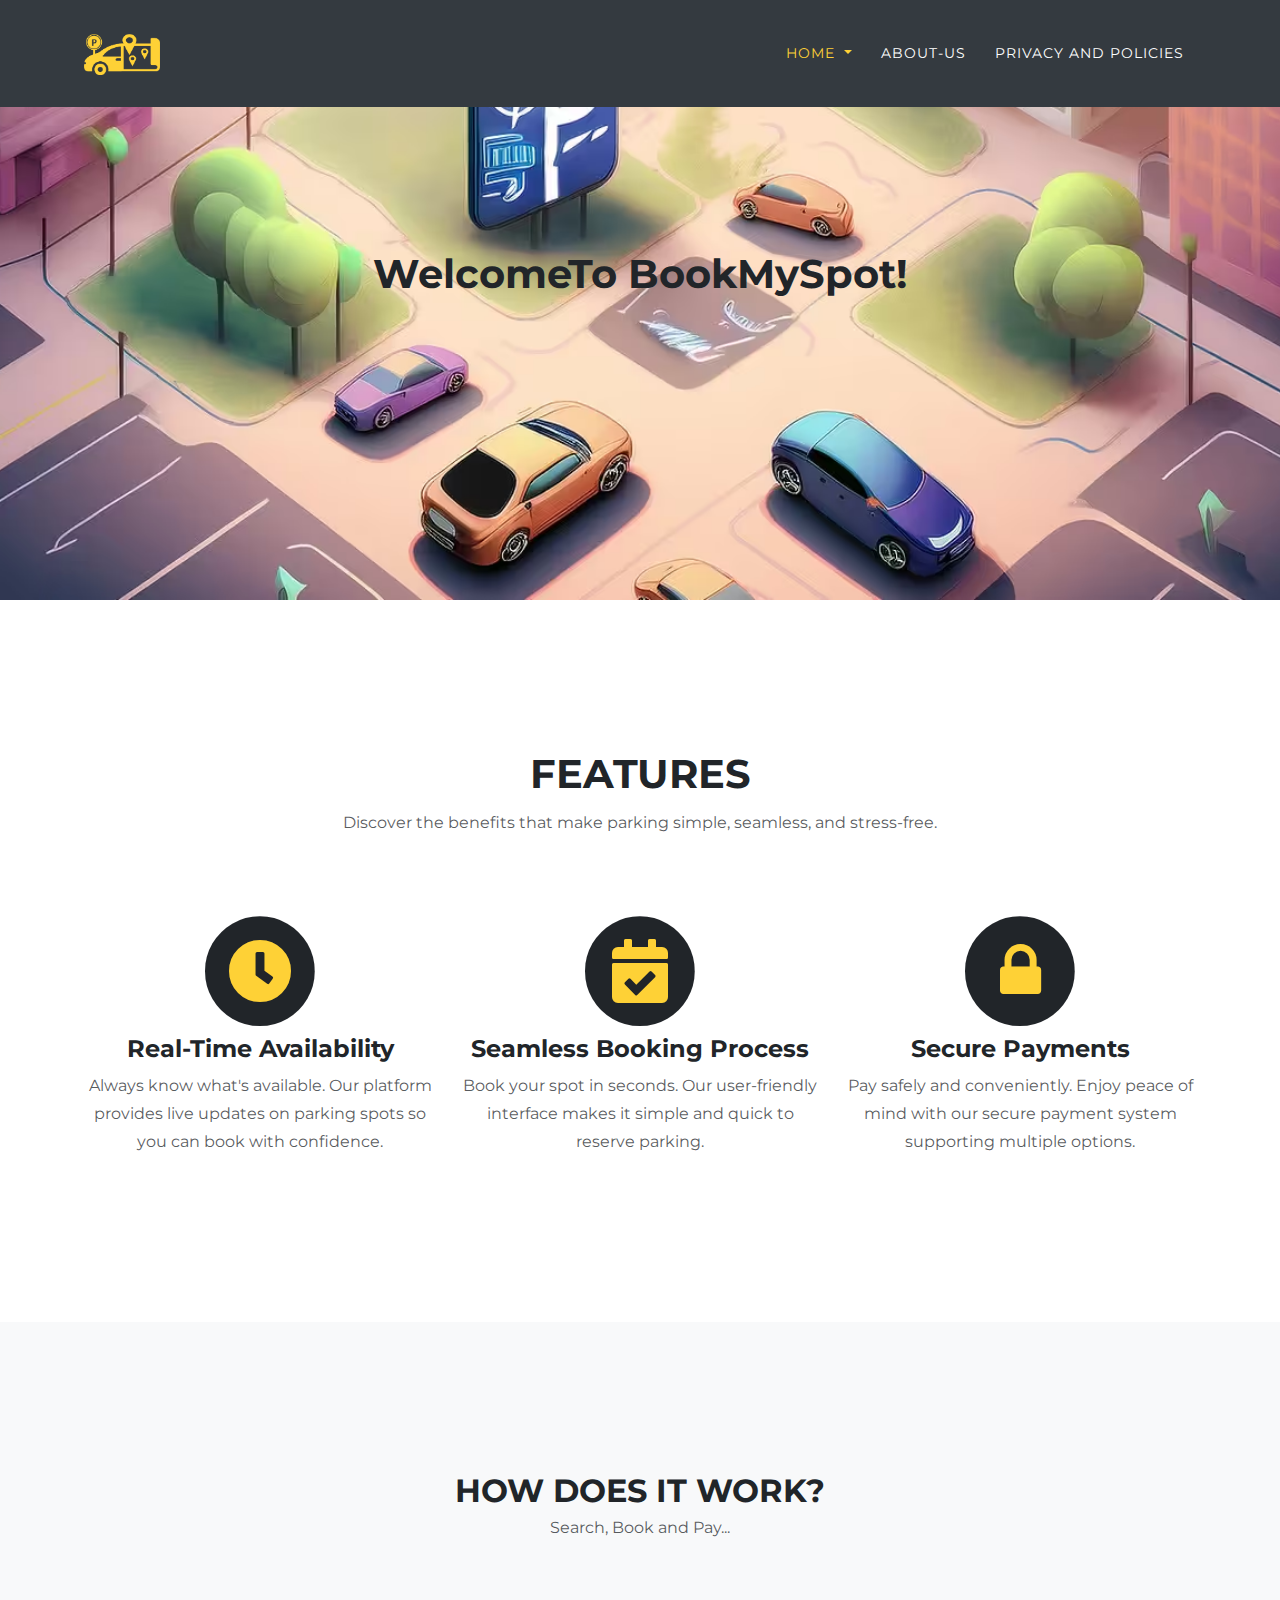
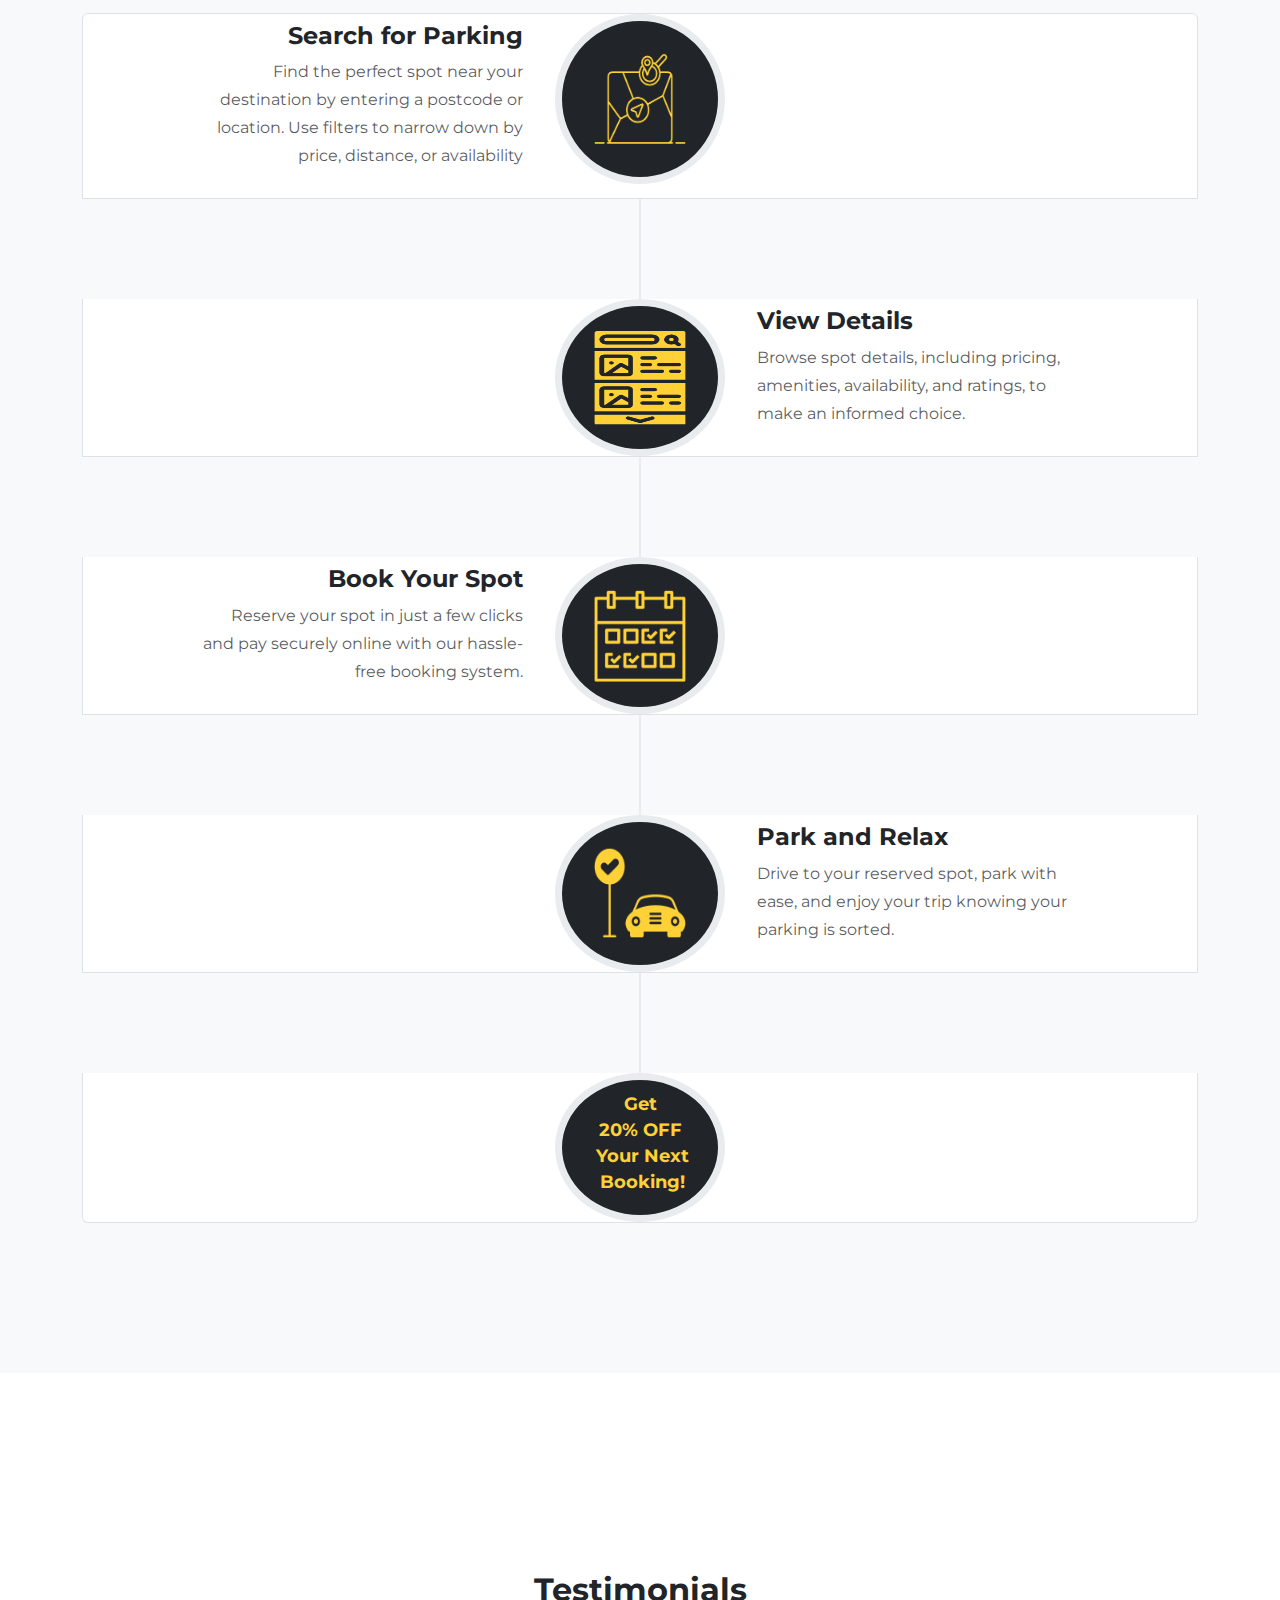
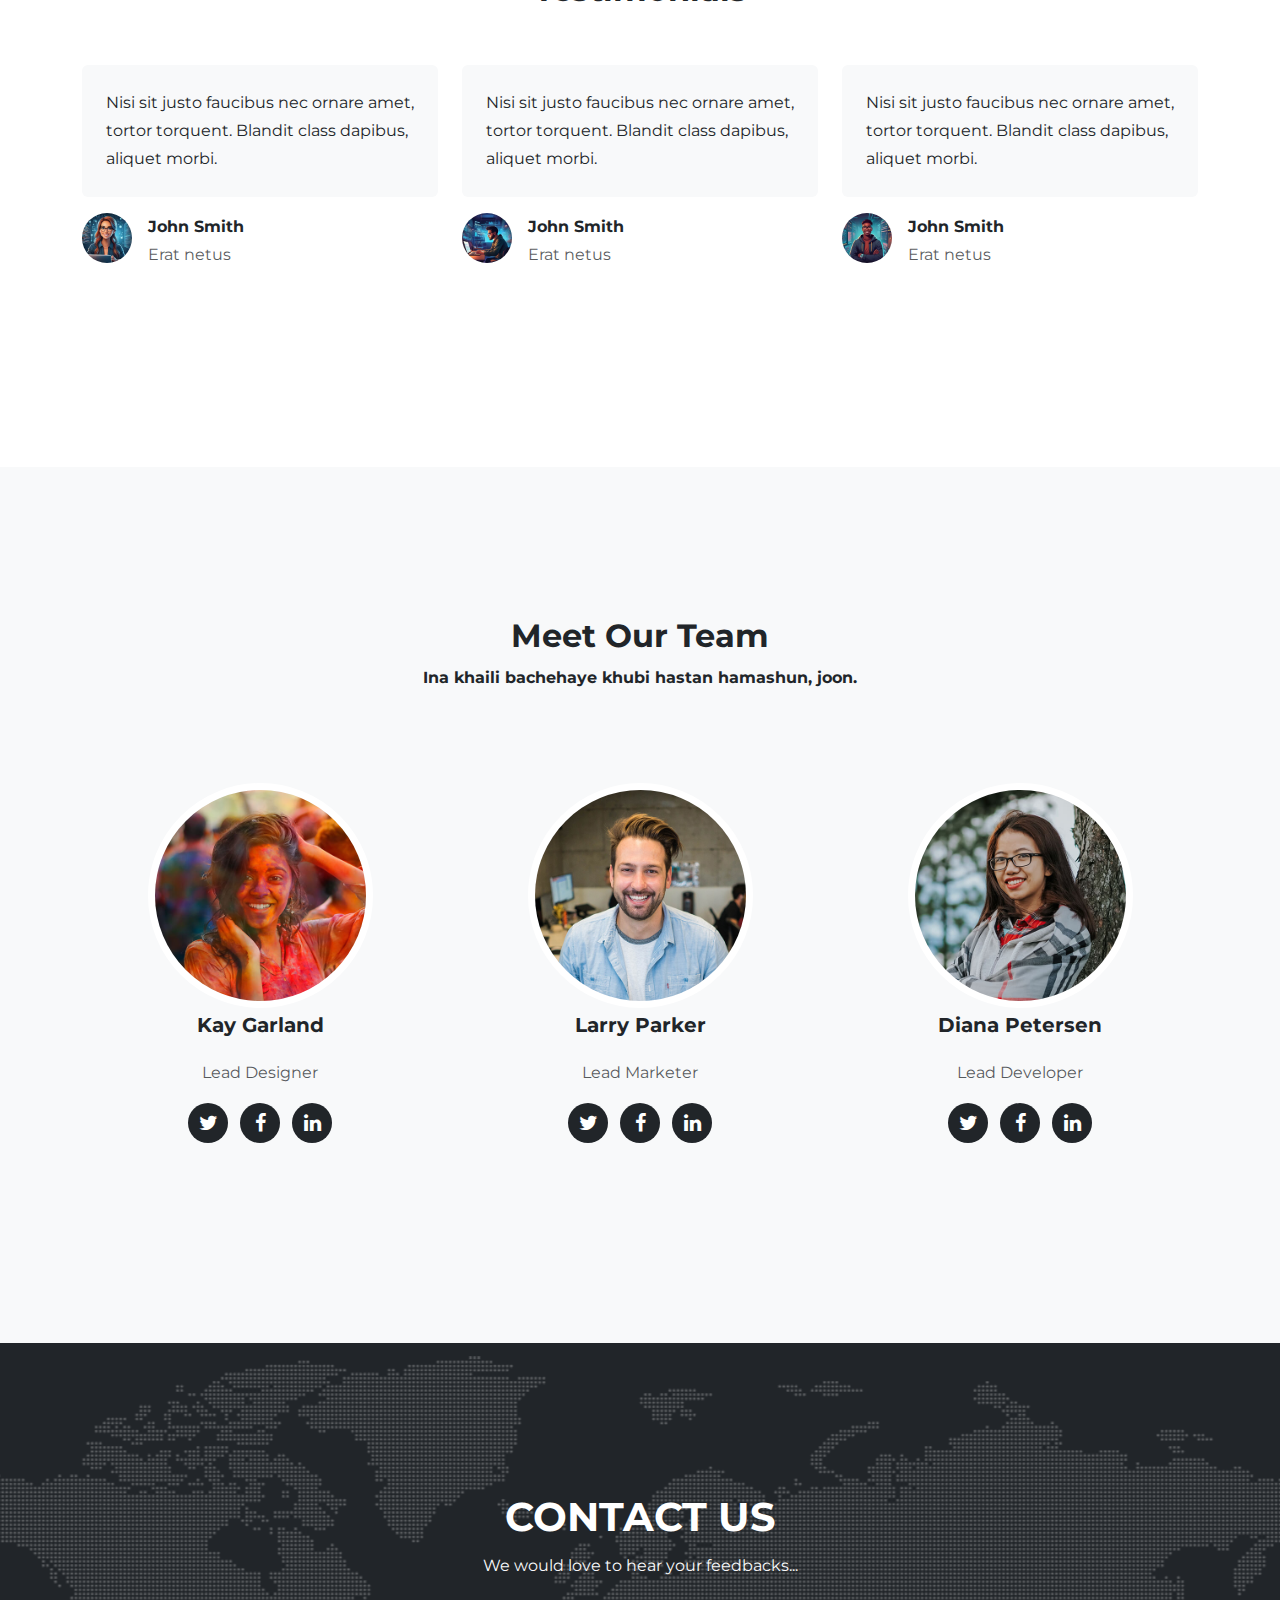
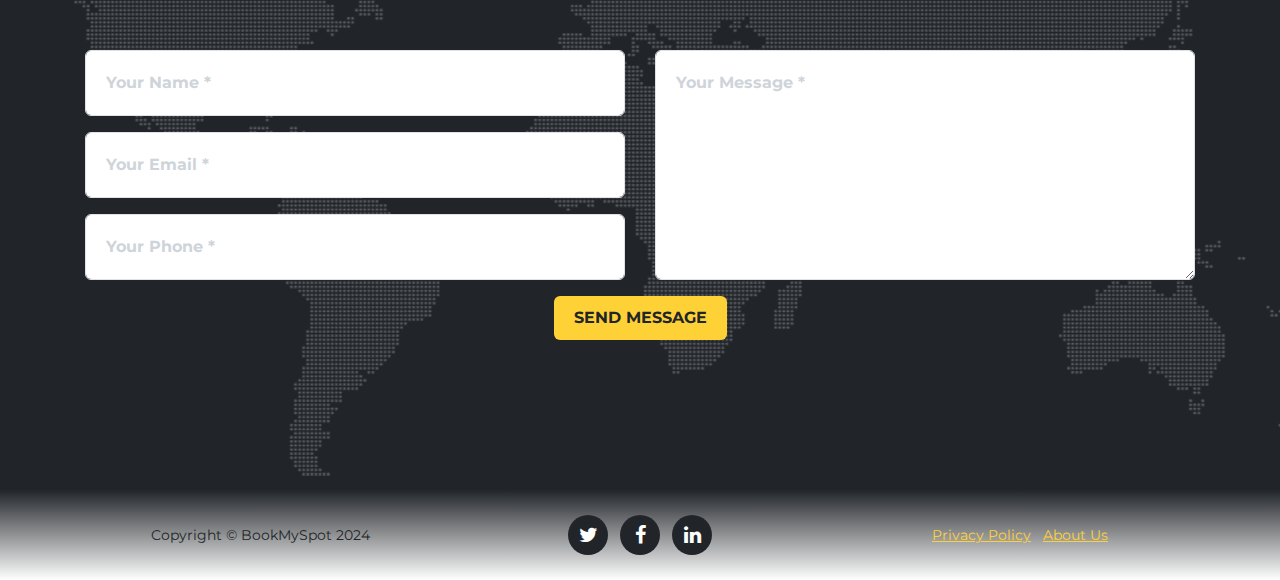
==== index.html @ a97275dd "HTML element heritage correction" ====
<!DOCTYPE html>
<html data-bs-theme="light" lang="en">

<!-- //_____________________________________ Site Head _____________________________________// -->

<head>
    <meta charset="utf-8">
    <meta name="viewport" content="width=device-width, initial-scale=1.0, shrink-to-fit=no">
    <meta name="author" content="BookMySpot Team">
    <meta name="keywords"
        content="BookMySpot, parking spots, rent parking, drivers, parking management, parking availability, parking map">
    <meta name="description"
        content="BookMySpot helps drivers find and book available parking spaces while allowing parking spot owners to rent out their spots. Easy booking, flexible management, and a seamless experience for drivers and owners alike.">

    <title>BookMySpot | Home</title>
    <link rel="stylesheet" href="assets/bootstrap/css/bootstrap.min.css">
    <link rel="stylesheet" href="https://fonts.googleapis.com/css?family=Montserrat:400,700&amp;display=swap">
    <link rel="stylesheet" href="https://fonts.googleapis.com/css?family=Kaushan+Script&amp;display=swap">
    <link rel="stylesheet" href="assets/fonts/fontawesome-all.min.css">
    <link rel="stylesheet" href="assets/fonts/font-awesome.min.css">
    <link rel="stylesheet" href="assets/fonts/fontawesome5-overrides.min.css">
    <link rel="stylesheet" href="assets/css/bs-theme-overrides.css">
    <link rel="stylesheet" href="assets/css/style.css">
</head>
<!-- //_____________________________________ Body _____________________________________// -->

<body id="page-top" data-bs-spy="scroll" data-bs-target="#mainNav" data-bs-offset="54">

    <header>
        <!-- //_____________________________________ Navbar _____________________________________// -->
        <nav class="navbar navbar-expand-lg fixed-top bg-dark navbar-dark" id="mainNav" aria-label="Main Navigation">
            <div class="container">
                <a class="navbar-brand" href="index.html" aria-label="Go to Home Page">
                    <img src="assets/img/logo2.png" alt="BookMySpot site logo" class="site-logo-style">
                </a>
                <button data-bs-toggle="collapse" data-bs-target="#navbarResponsive" class="navbar-toggler"
                    type="button" aria-controls="navbarResponsive" aria-expanded="false"
                    aria-label="Toggle navigation menu">
                    <i class="fa fa-bars"></i>
                </button>
                <div class="collapse navbar-collapse" id="navbarResponsive">
                    <ul class="navbar-nav ms-auto text-uppercase">
                        <!-- Home dropdown -->
                        <li class="nav-item dropdown">
                            <a class="nav-link dropdown-toggle" href="index.html" id="homeDropdown" role="button"
                                aria-expanded="false" aria-haspopup="true" aria-label="Home Section Menu">
                                Home
                            </a>
                            <ul class="dropdown-menu bg-dark" aria-labelledby="homeDropdown">
                                <li><a class="dropdown-item text-light" href="index.html#features"
                                        aria-label="Features Section">Features</a></li>
                                <li><a class="dropdown-item text-light" href="index.html#how-to-use"
                                        aria-label="How It Works Section">How It Works?</a></li>
                                <li><a class="dropdown-item text-light" href="index.html#testimonials"
                                        aria-label="Testimonials Section">Testimonials</a></li>
                                <li><a class="dropdown-item text-light" href="index.html#team"
                                        aria-label="Team Section">Team</a></li>
                                <li><a class="dropdown-item text-light" href="index.html#contact"
                                        aria-label="Contact Section">Contact</a></li>
                            </ul>
                        </li>
                        <!-- Other nav items -->
                        <li class="nav-item"><a class="nav-link" href="about-us.html"
                                aria-label="About Us Page">About-us</a></li>
                        <li class="nav-item"><a class="nav-link" href="privacy.html"
                                aria-label="Privacy and Policies Page">Privacy and Policies</a></li>
                        <!-- <li class="nav-item"><a class="nav-link" href="login_register.html"
                                aria-label="Login or Register Page">Login / Register</a></li> -->
                    </ul>
                </div>
            </div>
        </nav>
    </header>


    <main>
        <!-- //_____________________________________ Hero _____________________________________// -->
        <div class="masthead home-hero-main" id="hero-masthead">
            <div class="container">
                <div class="intro-text">
                    <div class="intro-lead-in text-center pb-5 display-6">
                        <h1>WelcomeTo BookMySpot!</h1>
                    </div>
                    <div class=" intro-heading text-uppercase"></div>
                    <!-- <div id="hero-search-container" class="container">
                        <form id="hero-search-form" class="row g-3 justify-content-center" action="search-result.html"
                            method="GET">
                            <div class="col-10">
                                <input id="hero-search" type="text"
                                    class="form-control text-white border border-dark hero-search-input"
                                    placeholder="Enter postcode or location" aria-label="Search">
                            </div>
                            <div class="col-2">
                                <button type="submit"
                                    class="btn btn-primary w-100 border border-dark hero-search-btn"><i
                                        class="fas fa-search theme-dark-color"></i></button>
                            </div>
                        </form>
                    </div> -->
                </div>
            </div>
        </div>
        <!-- //_____________________________________ Features _____________________________________// -->

        <section id="features" class="aj-pt-150 aj-pb-150">
            <div class="container">
                <div class="row">
                    <div class="col-lg-12 text-center">
                        <h2 class="text-uppercase section-heading">Features</h2>
                        <h3 class="text-muted section-subheading">Discover the benefits that make parking simple,
                            seamless,
                            and stress-free.</h3>
                    </div>
                </div>
                <div class="row text-center">
                    <div class="col-md-4"><span class="fa-stack fa-4x"><i
                                class="fa fa-circle fa-stack-2x theme-dark-color "></i><i
                                class="fas fa-clock fa-stack-1x fa-inverse text-primary "></i></span>
                        <h4 class="section-heading">Real-Time Availability</h4>
                        <p class="text-muted">Always know what's available. Our platform provides live updates on
                            parking
                            spots so you can book with confidence.</p>
                    </div>
                    <div class="col-md-4"><span class="fa-stack fa-4x"><i
                                class="fa fa-circle fa-stack-2x theme-dark-color"></i><i
                                class="fas fa-calendar-check fa-stack-1x fa-inverse text-primary"></i></span>
                        <h4 class="section-heading">Seamless Booking Process</h4>
                        <p class="text-muted">Book your spot in seconds. Our user-friendly interface makes it simple and
                            quick to reserve parking.</p>
                    </div>
                    <div class="col-md-4"><span class="fa-stack fa-4x"><i
                                class="fa fa-circle fa-stack-2x theme-dark-color"></i><i
                                class="fa fa-lock fa-stack-1x fa-inverse text-primary"></i></span>
                        <h4 class="section-heading">Secure Payments</h4>
                        <p class="text-muted">Pay safely and conveniently. Enjoy peace of mind with our secure payment
                            system supporting multiple options.</p>
                    </div>
                </div>
            </div>
        </section>


        <!-- //_____________________________________ How Does It Work _____________________________________// -->

        <section class="bg-light aj-pt-150 aj-pb-150" id="how-to-use">
            <div class="container">
                <div class="row">
                    <div class="col-lg-12 text-center">
                        <h2 class="text-uppercase">How Does It Work?</h2>
                        <h3 class="text-muted section-subheading">Search, Book and Pay...</h3>
                    </div>
                </div>
                <div class="row">
                    <div class="col-lg-12">
                        <ul class="list-group timeline">
                            <li class="list-group-item">
                                <div class="timeline-image"><img class=" img-fluid"
                                        src="assets/img/how_to_use/htu_1.png" alt="how does is work image">
                                </div>
                                <div class="timeline-panel">
                                    <div class="timeline-heading">
                                        <h4 class="subheading">Search for Parking</h4>
                                    </div>
                                    <div class="timeline-body">
                                        <p class="text-muted">Find the perfect spot near your destination by entering a
                                            postcode or location. Use filters to narrow down by price, distance, or
                                            availability</p>
                                    </div>
                                </div>
                            </li>
                            <li class="list-group-item timeline-inverted">
                                <div class="timeline-image"><img class=" img-fluid"
                                        src="assets/img/how_to_use/htu_2.png" alt="how does is work image">
                                </div>
                                <div class="timeline-panel">
                                    <div class="timeline-heading">
                                        <h4 class="subheading">View Details</h4>
                                    </div>
                                    <div class="timeline-body">
                                        <p class="text-muted">Browse spot details, including pricing, amenities,
                                            availability, and ratings, to make an informed choice.</p>
                                    </div>
                                </div>
                            </li>
                            <li class="list-group-item">
                                <div class="timeline-image"><img class=" img-fluid"
                                        src="assets/img/how_to_use/htu_3.png" alt="how does is work image">
                                </div>
                                <div class="timeline-panel">
                                    <div class="timeline-heading">
                                        <h4 class="subheading">Book Your Spot</h4>
                                    </div>
                                    <div class="timeline-body">
                                        <p class="text-muted">Reserve your spot in just a few clicks and pay securely
                                            online
                                            with our hassle-free booking system.</p>
                                    </div>
                                </div>
                            </li>
                            <li class="list-group-item timeline-inverted">
                                <div class="timeline-image"><img class=" img-fluid"
                                        src="assets/img/how_to_use/htu_4.png" alt="how does is work image">
                                </div>
                                <div class="timeline-panel">
                                    <div class="timeline-heading">
                                        <h4 class="subheading">Park and Relax</h4>
                                    </div>
                                    <div class="timeline-body">
                                        <p class="text-muted">Drive to your reserved spot, park with ease, and enjoy
                                            your
                                            trip knowing your parking is sorted.</p>
                                    </div>
                                </div>
                            </li>
                            <li class="list-group-item timeline-inverted">
                                <div class="timeline-image">
                                    <h4>Get <br> 20% OFF<br>&nbsp;Your Next<br>&nbsp;Booking!</h4>
                                </div>
                            </li>
                        </ul>
                    </div>
                </div>
            </div>
        </section>

        <!-- //_____________________________________ Testimonials _____________________________________// -->

        <section id="testimonials" class="aj-pt-150 aj-pb-150">
            <div class="container py-4 py-xl-5">
                <div class="row mb-5">
                    <div class="col-md-8 col-xl-6 text-center mx-auto">
                        <h2>Testimonials</h2>
                    </div>
                </div>
                <div class="row gy-4 row-cols-1 row-cols-sm-2 row-cols-lg-3">
                    <div class="col">
                        <div>
                            <p class="bg-body-tertiary border rounded border-0 p-4">Nisi sit justo faucibus nec ornare
                                amet,
                                tortor torquent. Blandit class dapibus, aliquet morbi.</p>
                            <div class="d-flex"><img class="rounded-circle flex-shrink-0 me-3 fit-cover" width="50"
                                    height="50" src="assets/img/about/pro-2.avif" />
                                <div>
                                    <p class="fw-bold theme-dark-color mb-0">John Smith</p>
                                    <p class="text-muted mb-0">Erat netus</p>
                                </div>
                            </div>
                        </div>
                    </div>
                    <div class="col">
                        <div>
                            <p class="bg-body-tertiary border rounded border-0 p-4">Nisi sit justo faucibus nec ornare
                                amet,
                                tortor torquent. Blandit class dapibus, aliquet morbi.</p>
                            <div class="d-flex"><img class="rounded-circle flex-shrink-0 me-3 fit-cover" width="50"
                                    height="50" src="assets/img/about/pro-1.avif" />
                                <div>
                                    <p class="fw-bold theme-dark-color mb-0">John Smith</p>
                                    <p class="text-muted mb-0">Erat netus</p>
                                </div>
                            </div>
                        </div>
                    </div>
                    <div class="col">
                        <div>
                            <p class="bg-body-tertiary border rounded border-0 p-4">Nisi sit justo faucibus nec ornare
                                amet,
                                tortor torquent. Blandit class dapibus, aliquet morbi.</p>
                            <div class="d-flex"><img class="rounded-circle flex-shrink-0 me-3 fit-cover" width="50"
                                    height="50" src="assets/img/about/pro-3.avif" />
                                <div>
                                    <p class="fw-bold theme-dark-color mb-0">John Smith</p>
                                    <p class="text-muted mb-0">Erat netus</p>
                                </div>
                            </div>
                        </div>
                    </div>
                </div>
            </div>
        </section>

        <!-- //_____________________________________ Team _____________________________________// -->

        <section class="bg-light aj-pt-150 aj-pb-150" id="team" aria-labelledby="team-heading">
            <div class="container">
                <h2 id="team-heading" class="text-center">Meet Our Team</h2>
                <p id="team-heading" class="text-center fw-bold fs-6">Ina khaili bachehaye khubi hastan hamashun, joon.
                </p>
                <div class="row aj-pt-75">
                    <div class="col-sm-4">
                        <div class="team-member">
                            <img class="rounded-circle mx-auto" src="assets/img/team/1.jpg"
                                alt="Kay Garland, Lead Designer">
                            <p class="fs-5 fw-bold">Kay Garland</p>
                            <p class="text-muted">Lead Designer</p>
                            <ul class="list-inline social-buttons">
                                <li class="list-inline-item">
                                    <a href="https://x.com/" target="_blank" aria-label="Follow us on Twitter"><i
                                            class="fa fa-twitter"></i></a>
                                </li>
                                <li class="list-inline-item">
                                    <a href="https://www.facebook.com/" target="_blank"
                                        aria-label="Follow us on Facebook"><i class="fa fa-facebook"></i></a>
                                </li>
                                <li class="list-inline-item">
                                    <a href="https://www.linkedin.com/" target="_blank"
                                        aria-label="Connect with us on LinkedIn"><i class="fa fa-linkedin"></i></a>
                                </li>
                            </ul>
                        </div>
                    </div>

                    <div class="col-sm-4">
                        <div class="team-member">
                            <img class="rounded-circle mx-auto" src="assets/img/team/2.jpg"
                                alt="Larry Parker, Lead Marketer">
                            <p class="fs-5 fw-bold">Larry Parker</p>
                            <p class="text-muted">Lead Marketer</p>
                            <ul class="list-inline social-buttons">
                                <li class="list-inline-item">
                                    <a href="https://x.com/" target="_blank" aria-label="Follow us on Twitter"><i
                                            class="fa fa-twitter"></i></a>
                                </li>
                                <li class="list-inline-item">
                                    <a href="https://www.facebook.com/" target="_blank"
                                        aria-label="Follow us on Facebook"><i class="fa fa-facebook"></i></a>
                                </li>
                                <li class="list-inline-item">
                                    <a href="https://www.linkedin.com/" target="_blank"
                                        aria-label="Connect with us on LinkedIn"><i class="fa fa-linkedin"></i></a>
                                </li>
                            </ul>
                        </div>
                    </div>

                    <div class="col-sm-4">
                        <div class="team-member">
                            <img class="rounded-circle mx-auto" src="assets/img/team/3.jpg"
                                alt="Diana Petersen, Lead Developer">
                            <p class="fs-5 fw-bold">Diana Petersen</p>
                            <p class="text-muted">Lead Developer</p>
                            <ul class="list-inline social-buttons">
                                <li class="list-inline-item">
                                    <a href="https://x.com/" target="_blank" aria-label="Follow us on Twitter"><i
                                            class="fa fa-twitter"></i></a>
                                </li>
                                <li class="list-inline-item">
                                    <a href="https://www.facebook.com/" target="_blank"
                                        aria-label="Follow us on Facebook"><i class="fa fa-facebook"></i></a>
                                </li>
                                <li class="list-inline-item">
                                    <a href="https://www.linkedin.com/" target="_blank"
                                        aria-label="Connect with us on LinkedIn"><i class="fa fa-linkedin"></i></a>
                                </li>
                            </ul>
                        </div>
                    </div>
                </div>
            </div>
        </section>


        <!-- //_____________________________________ Contact _____________________________________// -->

        <section id="contact" class="aj-pt-150 aj-pb-150">
            <div class="container">
                <div class="row">
                    <div class="col-lg-12 text-center">
                        <h2 class="text-uppercase section-heading">Contact Us</h2>
                        <h3 class="text-light section-subheading">We would love to hear your feedbacks...</h3>
                    </div>
                </div>
                <div class="row">
                    <div class="col-lg-12">

                        <form id="contactForm" name="contactForm" action="form-submit.html" method="GET">
                            <div class="row">
                                <div class="col-md-6">
                                    <div class="form-group mb-3">
                                        <input class="form-control" type="text" id="name" name="name"
                                            placeholder="Your Name *" required>
                                        <small class="form-text text-danger flex-grow-1 lead"></small>
                                    </div>
                                    <div class="form-group mb-3">
                                        <input class="form-control" type="email" id="email" name="email"
                                            placeholder="Your Email *" required>
                                        <small class="form-text text-danger lead"></small>
                                    </div>
                                    <div class="form-group mb-3">
                                        <input class="form-control" type="tel" id="phone" name="phone"
                                            placeholder="Your Phone *" required pattern="[0-9]{10}"
                                            title="Enter a valid 10-digit phone number">
                                        <script>
                                            document.getElementById("phone").addEventListener("input", function (e) {
                                                this.value = this.value.replace(/[^0-9]/g, ""); // Remove non-numeric characters
                                            });
                                        </script>
                                        <small class="form-text text-danger lead"></small>
                                    </div>
                                </div>
                                <div class="col-md-6">
                                    <div class="form-group mb-3">
                                        <textarea class="form-control" id="message" name="message"
                                            placeholder="Your Message *" required></textarea>
                                        <small class="form-text text-danger lead"></small>
                                    </div>
                                </div>
                                <div class="w-100"></div>
                                <div class="col-lg-12 text-center">
                                    <div id="success"></div>
                                    <button class="btn btn-primary btn-xl text-uppercase theme-dark-color"
                                        id="sendMessageButton" type="submit">
                                        Send Message
                                    </button>
                                </div>
                            </div>
                        </form>

                    </div>
                </div>
            </div>
        </section>
    </main>

    <!-- //_____________________________________ Footer _____________________________________// -->

    <footer class="home-footer-bg" aria-labelledby="footer-heading">
        <div class="container">
            <div class="row">
                <div class="col-md-4">
                    <span id="footer-heading" class="copyright">Copyright&nbsp;© BookMySpot 2024</span>
                </div>
                <div class="col-md-4">
                    <ul class="list-inline social-buttons">
                        <li class="list-inline-item">
                            <a href="https://x.com/" target="_blank" aria-label="Follow us on Twitter"><i
                                    class="fa fa-twitter"></i></a>
                        </li>
                        <li class="list-inline-item">
                            <a href="https://www.facebook.com/" target="_blank" aria-label="Follow us on Facebook"><i
                                    class="fa fa-facebook"></i></a>
                        </li>
                        <li class="list-inline-item">
                            <a href="https://www.linkedin.com/" target="_blank"
                                aria-label="Connect with us on LinkedIn"><i class="fa fa-linkedin"></i></a>
                        </li>
                    </ul>
                </div>
                <div class="col-md-4">
                    <ul class="list-inline quicklinks">
                        <li class="list-inline-item">
                            <a href="privacy.html" aria-label="Read our Privacy Policy">Privacy Policy</a>
                        </li>
                        <li class="list-inline-item">
                            <a href="about-us.html" aria-label="Learn more about us">About Us</a>
                        </li>
                    </ul>
                </div>
            </div>
        </div>
    </footer>


    <script src="assets/bootstrap/js/bootstrap.min.js"></script>
    <script src="assets/js/agency.js"></script>
</body>

</html>
---- assets/fonts/fontawesome5-overrides.min.css ----
.fab.fa-bitcoin:before{content:"\f379"}.far.fa-calendar:before,.fas.fa-calendar:before{content:"\f133"}.far.fa-clipboard:before,.fas.fa-clipboard:before{content:"\f328"}.fab.fa-facebook-f:before{content:"\f39e"}.fab.fa-google-plus:before{content:"\f2b3"}.fas.fa-hotel:before{content:"\f594"}.fab.fa-linkedin:before{content:"\f08c"}.fas.fa-reply:before{content:"\f3e5"}.fas.fa-thermometer:before{content:"\f491"}.fab.fa-vimeo:before{content:"\f40a"}.far.fa-window-close:before,.fas.fa-window-close:before{content:"\f410"}.fab.fa-youtube-square:before{content:"\f431"}
---- assets/css/bs-theme-overrides.css ----
:root, [data-bs-theme=light] {
  --bs-primary: #fed136;
  --bs-primary-rgb: 254,209,54;
  --bs-primary-text-emphasis: #665416;
  --bs-primary-bg-subtle: #FFF6D7;
  --bs-primary-border-subtle: #FFEDAF;
  --bs-dark: #212529;
  --bs-dark-rgb: 33,37,41;
  --bs-dark-text-emphasis: #0D0F10;
  --bs-dark-bg-subtle: #D3D3D4;
  --bs-dark-border-subtle: #A6A8A9;
}

.btn-primary {
  --bs-btn-color: #000000;
  --bs-btn-bg: #fed136;
  --bs-btn-border-color: #fed136;
  --bs-btn-hover-color: #000000;
  --bs-btn-hover-bg: #FED854;
  --bs-btn-hover-border-color: #FED64A;
  --bs-btn-focus-shadow-rgb: 38,31,8;
  --bs-btn-active-color: #000000;
  --bs-btn-active-bg: #FEDA5E;
  --bs-btn-active-border-color: #FED64A;
  --bs-btn-disabled-color: #000000;
  --bs-btn-disabled-bg: #fed136;
  --bs-btn-disabled-border-color: #fed136;
}

.btn-outline-primary {
  --bs-btn-color: #fed136;
  --bs-btn-border-color: #fed136;
  --bs-btn-focus-shadow-rgb: 254,209,54;
  --bs-btn-hover-color: #000000;
  --bs-btn-hover-bg: #fed136;
  --bs-btn-hover-border-color: #fed136;
  --bs-btn-active-color: #000000;
  --bs-btn-active-bg: #fed136;
  --bs-btn-active-border-color: #fed136;
  --bs-btn-disabled-color: #fed136;
  --bs-btn-disabled-bg: transparent;
  --bs-btn-disabled-border-color: #fed136;
}

.btn-dark {
  --bs-btn-color: #fff;
  --bs-btn-bg: #212529;
  --bs-btn-border-color: #212529;
  --bs-btn-hover-color: #fff;
  --bs-btn-hover-bg: #1C1F23;
  --bs-btn-hover-border-color: #1A1E21;
  --bs-btn-focus-shadow-rgb: 222,222,223;
  --bs-btn-active-color: #fff;
  --bs-btn-active-bg: #1A1E21;
  --bs-btn-active-border-color: #191C1F;
  --bs-btn-disabled-color: #fff;
  --bs-btn-disabled-bg: #212529;
  --bs-btn-disabled-border-color: #212529;
}

.btn-outline-dark {
  --bs-btn-color: #212529;
  --bs-btn-border-color: #212529;
  --bs-btn-focus-shadow-rgb: 33,37,41;
  --bs-btn-hover-color: #fff;
  --bs-btn-hover-bg: #212529;
  --bs-btn-hover-border-color: #212529;
  --bs-btn-active-color: #fff;
  --bs-btn-active-bg: #212529;
  --bs-btn-active-border-color: #212529;
  --bs-btn-disabled-color: #212529;
  --bs-btn-disabled-bg: transparent;
  --bs-btn-disabled-border-color: #212529;
}
---- assets/css/style.css ----
/*--------------- global styles ---------------*/

@media (min-width: 768px) {
  section {
      padding: 75px 0;
  }
}

.aj-mt-50{
  margin-top: 50px;
}
.aj-mt-75{
  margin-top: 75px;
}
.aj-mt-100{
  margin-top: 100px;
}
.aj-mt-125{
  margin-top: 125px;
}
.aj-mt-150{
  margin-top: 150px;
}
.aj-mb-50{
  margin-bottom: 50px;
}
.aj-mb-75{
  margin-bottom: 75px;
}
.aj-mb-100{
  margin-bottom: 100px;
}
.aj-mb-125{
  margin-bottom: 125px;
}
.aj-mb-150{
  margin-bottom: 150px;
}
.aj-pb-50{
  padding-bottom: 50px;
}
.aj-pb-75{
  padding-bottom: 75px;
}
.aj-pb-100{
  padding-bottom: 100px;
}
.aj-pb-125{
  padding-bottom: 125px;
}
.aj-pb-150{
  padding-bottom: 150px;
}
.aj-pt-50{
  padding-top: 50px;
}
.aj-pt-75{
  padding-top: 75px;
}
.aj-pt-100{
  padding-top: 100px;
}
.aj-pt-125{
  padding-top: 125px;
}
.aj-pt-150{
  padding-top: 150px;
}

.theme-dark-color{
  color: var(--bs-dark);
}
.theme-light-color{
  color: var(--bs-primary);
}

.footer-bg{
  background: linear-gradient( white, #222529), var(--bs-primary);
}
.home-footer-bg{
  background: linear-gradient(#222529, white), var(--bs-primary);
}

/*--------------- Navbar styles ---------------*/
/* Display the dropdown on hover */
.nav-item.dropdown:hover .dropdown-menu {
  display: block;
}

ul.dropdown-menu li a{
  font-size: 12px;
}

ul.dropdown-menu li a:hover,
a.dropdown-item.text-light.active{
  background-color: var(--bs-primary);
  color: #222529 !important;
}

.site-logo-style{
  padding-bottom: 0px; 
  height: 45px;
}

/*--------------- Home Hero & search input styles ---------------*/
.home-hero-main{
  background-image: url('../img/hero-image.avif');
  background-size: cover;
  background-position: center;
  background-repeat: no-repeat;
  height: 600px;
  padding-top: 250px;
}

#hero-search {
  background-color: rgba(0,0,0,.7);
  border-radius: 5px;
}

#hero-search::placeholder {
  color: var(--bs-primary-bg-subtle);
}

div#hero-search-container {
  justify-content: center !important;
  display: flex;
}


@media only screen and (max-width: 992px) {
  form#hero-search-form {
    width: 100%;
  }
}

@media only screen and (min-width: 992px) {
  form#hero-search-form {
    width: 50%;
  }
}


button i.fas {
  display: flex;
  align-items: center;
  justify-content: center;
  font-size: 1.2rem; /* Adjust the size if needed */
}


.hero-search-btn,
.hero-search-input{
  height: 40px;
}

/*--------------- How Does It Work ---------------*/

.timeline>li {
  min-height: 150px;
}


.timeline>li .timeline-image {
  background-color: var(--bs-dark);
  max-width: 100%;
  max-height: 100%;
  display: flex;
  justify-content: center;
  align-items: center;
  top: 0 !important;
}


.timeline>li .timeline-image img.img-fluid {
  height: 100px;
  width: 100px;
}

@media only screen and (max-width: 992px) {
  .timeline>li .timeline-image img.img-fluid {
    height: 50px;
    width: 50px;
  }
  .timeline>li .timeline-image {
    top: 50px !important;
  }
}

@media only screen and (max-width: 768px) {
  .timeline>li .timeline-image {
    top: 25px !important;
  }
}

#how-to-use > div > div:nth-child(2) > div > ul > li:nth-child(5) > div > h4 {
  color: #fed136;
  display: flex;
  justify-content: center;
  align-items: center;
  margin-top: 0;
}

/*--------------- Team Section ---------------*/
section#team {
  padding: 150px 0 150px 0;
}

@media only screen and (max-width: 575px) {
  section#team {
    padding: 50px 0 50px 0;
  }
}


/*--------------- Social media icons hover ---------------*/
.list-inline-item a {
  color: #fed136; 
  transition: color 0.3s ease, transform 0.3s ease;
}

.list-inline-item a:hover {
  color: #212529; 
  transform: translateY(-5px); 
}




/*--------------- Home Page - Contact form ---------------*/

#sendMessageButton {
  background-color: #fed136;
  color: var(--bs-dark);
  border: none;
  padding: 10px 20px;
  font-size: 16px;
  cursor: pointer;
  transition: all 0.3s ease;
}

#sendMessageButton:hover {
  background-color: #f0c12a;
  color: var(--bs-dark);
  transform: scale(1.1);
  box-shadow: 0 4px 8px rgba(0, 0, 0, 0.1);
}

section#contact{
  background-image: url('../img/map-image.png');
}

section#contact .form-group textarea.form-control {
  height: 230px;
}

/* --------------- Login page --------------- */


/* body#login-page-body {
  background-image: url(https://i.pinimg.com/originals/01/a0/c3/01a0c3ccfbad7b1a116c020cfc669352.gif);
  background-size: cover;
  min-height: 100vh;
} */

.login-register-btns:hover{
  color: var(--bs-dark);
  scale: .95;
}


/*--------------- about us - team member - clickable modal ---------------*/
img.card-img-top.rounded-circle.mx-auto.mt-4 {
  cursor: pointer;
  transition: transform 0.5s ease-in-out; 
  filter: drop-shadow(2px 4px 6px black);
}

img.card-img-top.rounded-circle.mx-auto.mt-4:hover {
  transform: scale(1.1); 
  filter: drop-shadow(0px 0px 15px black);
}

.team-member-image{
  width: 150px;
  height: 150px;
}
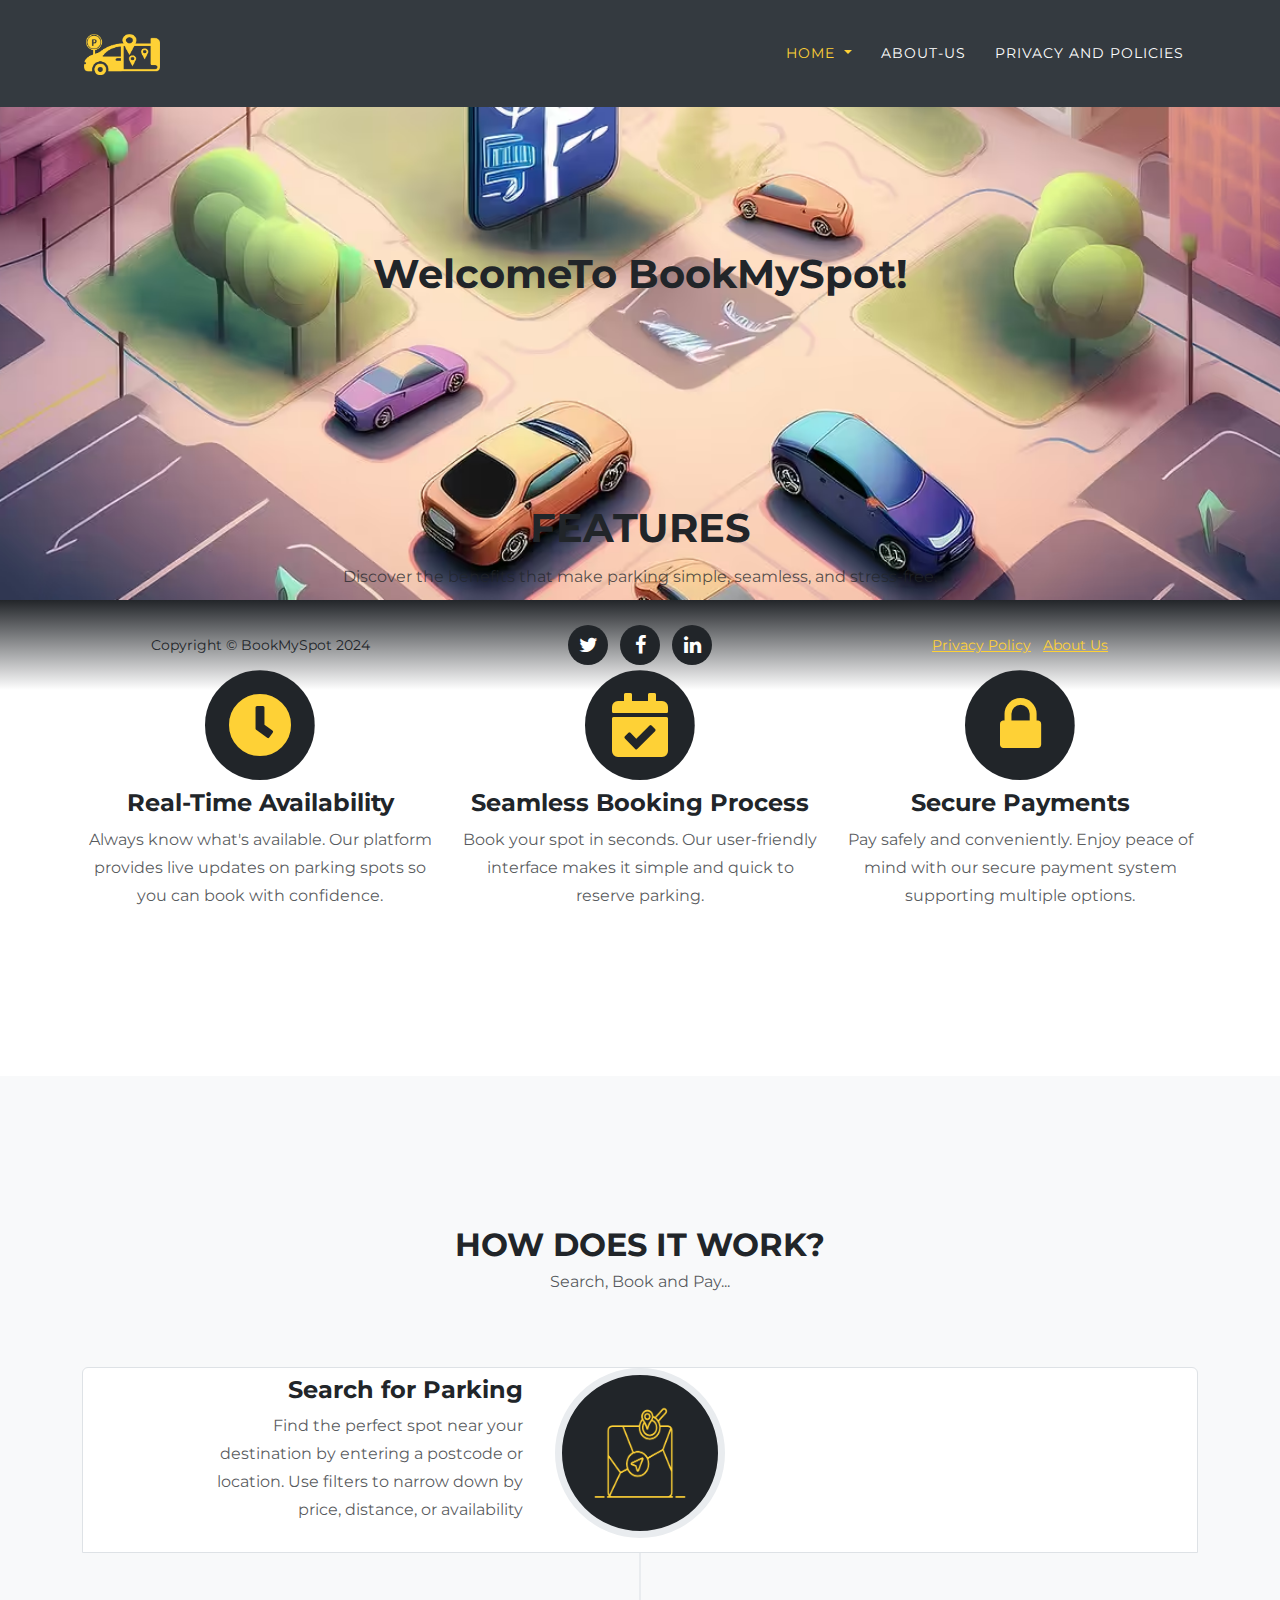
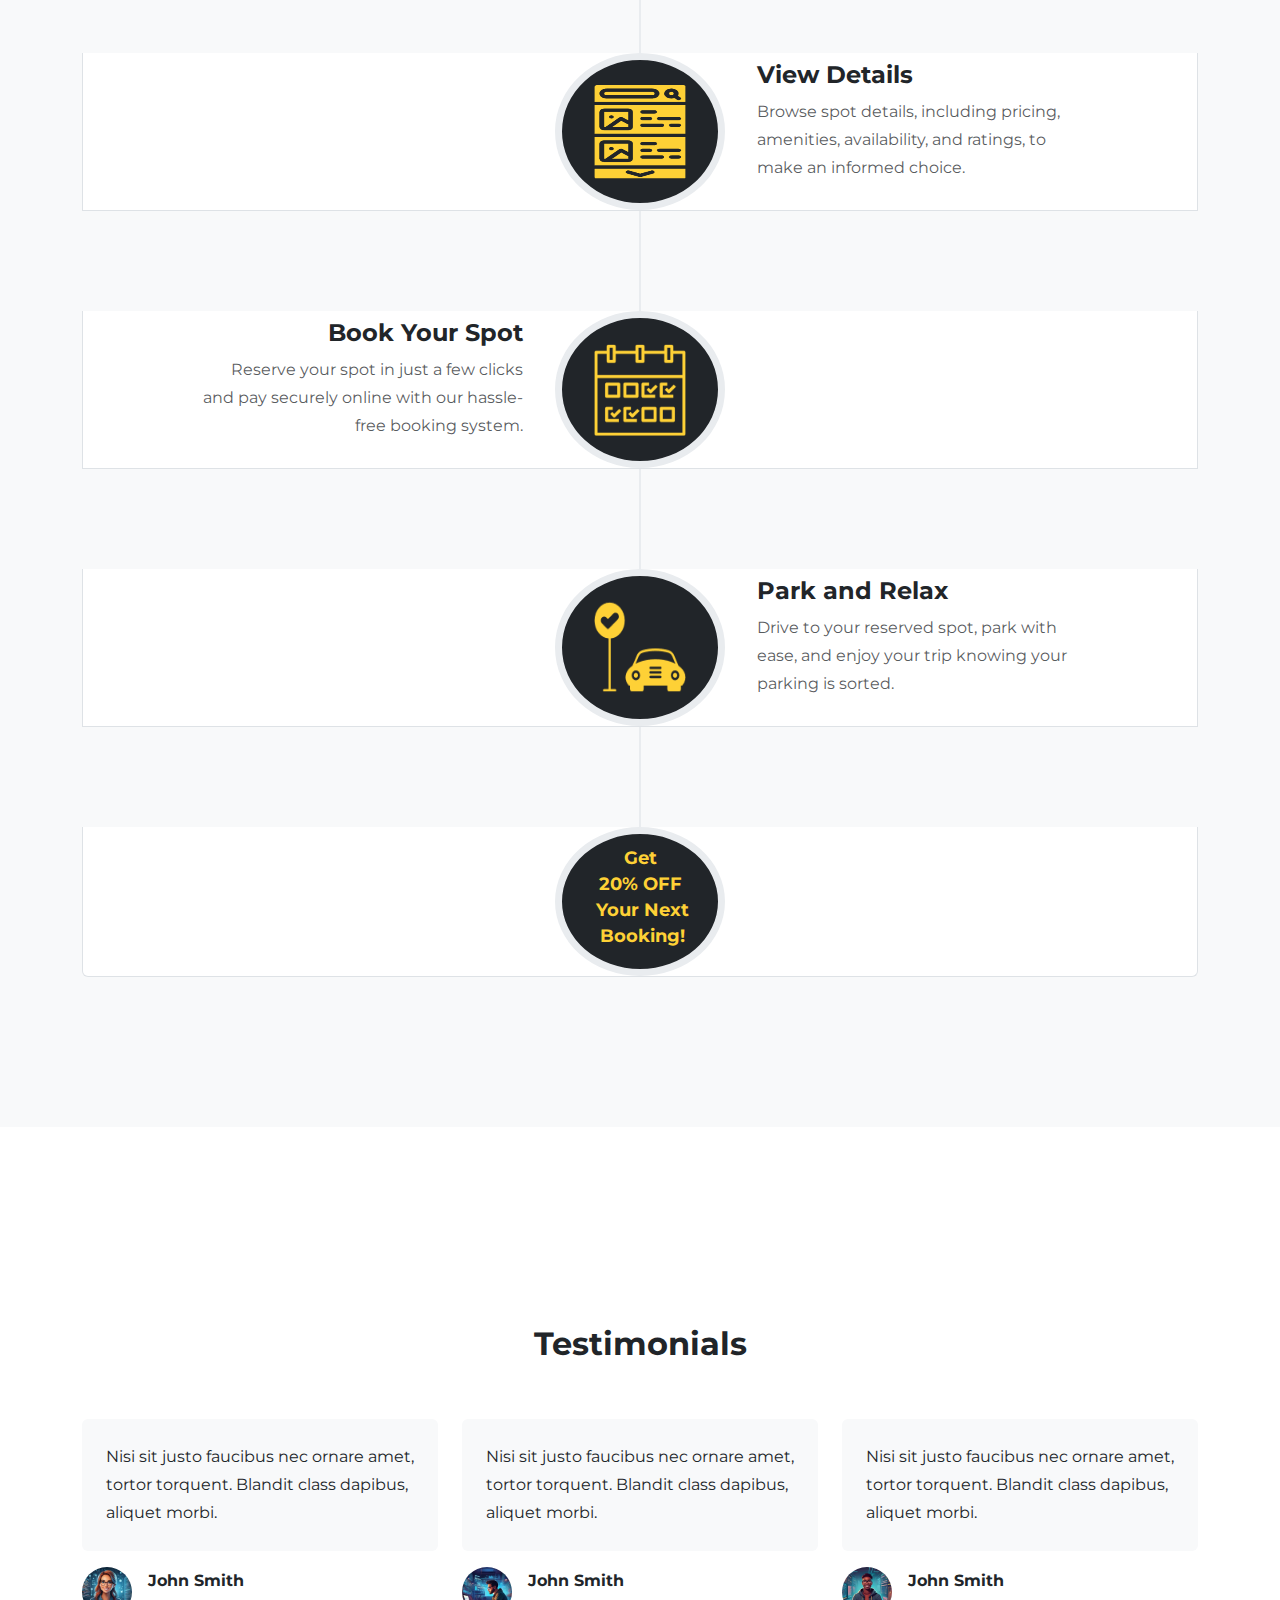
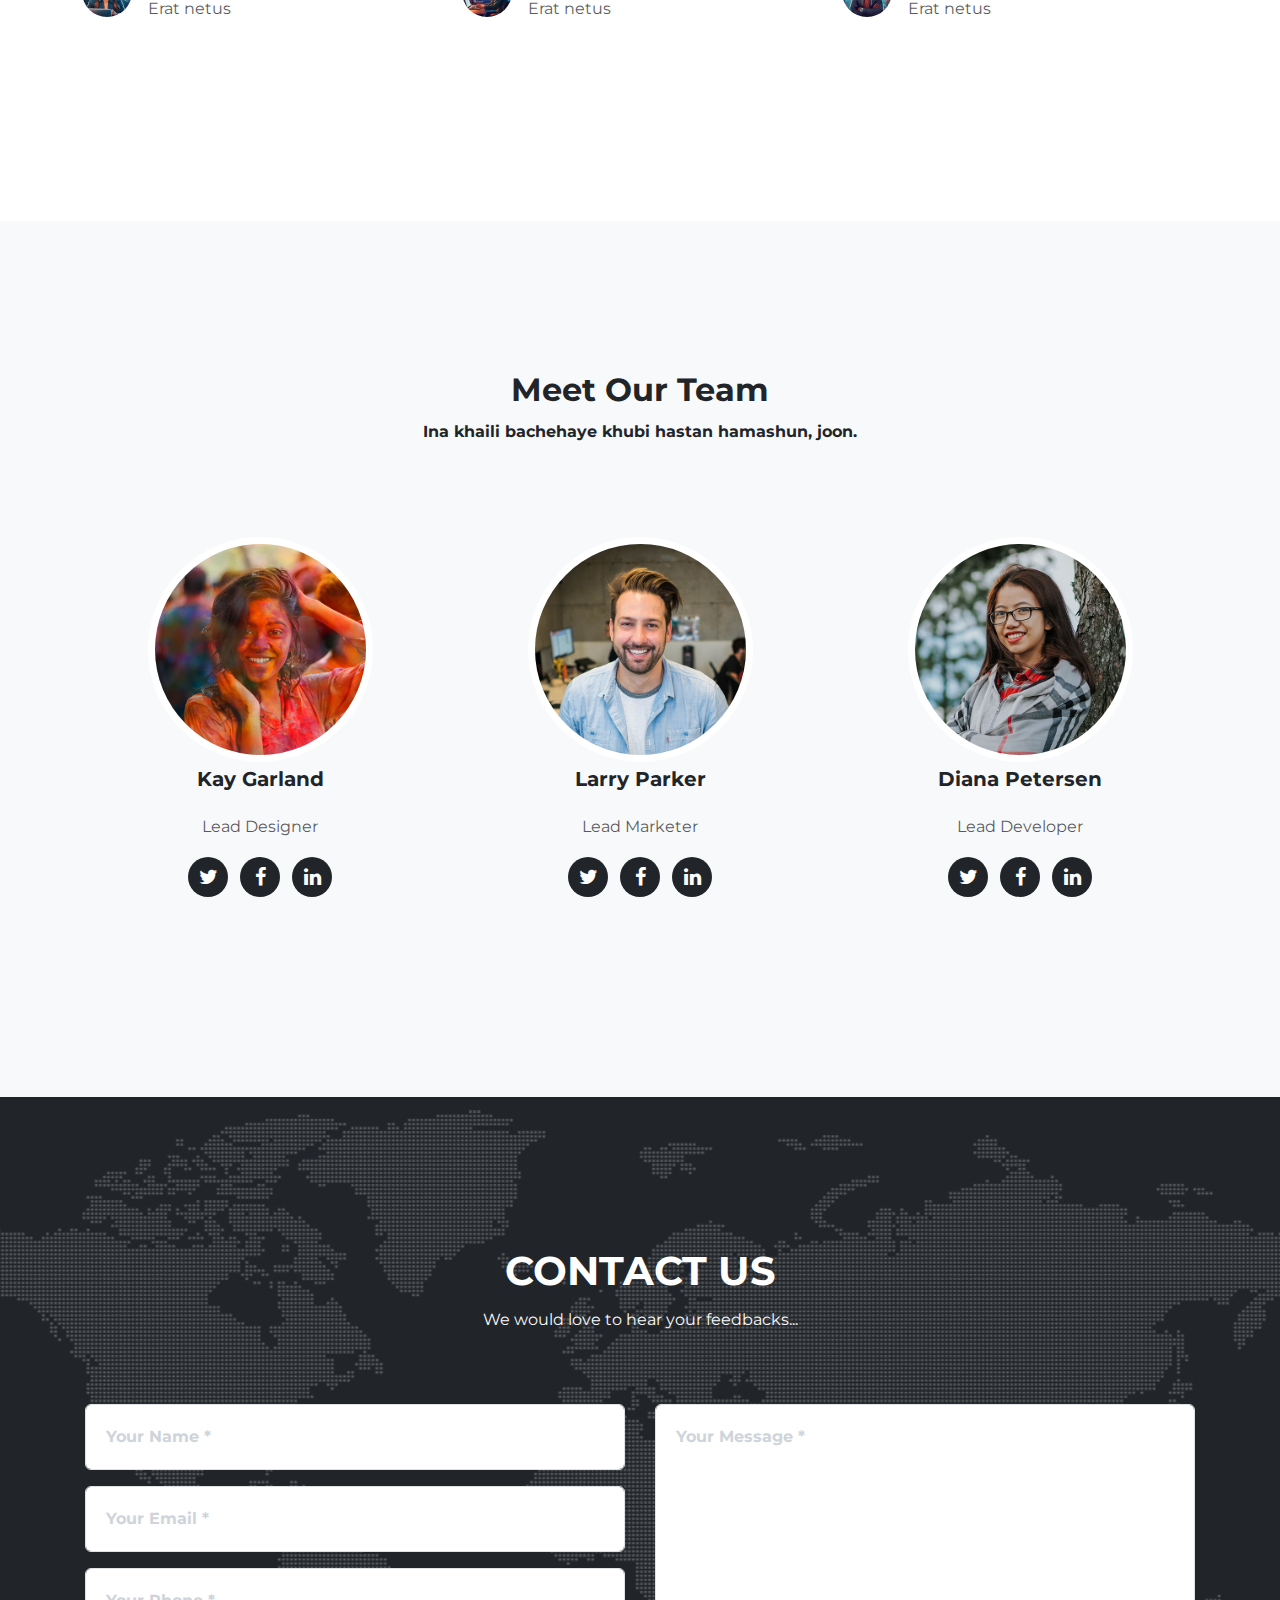
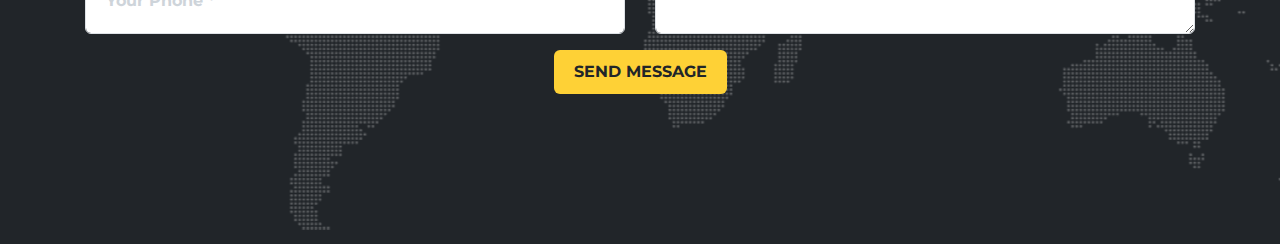
==== commit 6f6b262b: "removed extra elements of the home page" ====
--- a/index.html
+++ b/index.html
@@ -81,345 +81,336 @@
                     <div class="intro-lead-in text-center pb-5 display-6">
                         <h1>WelcomeTo BookMySpot!</h1>
                     </div>
-                    <div class=" intro-heading text-uppercase"></div>
-                    <!-- <div id="hero-search-container" class="container">
-                        <form id="hero-search-form" class="row g-3 justify-content-center" action="search-result.html"
-                            method="GET">
-                            <div class="col-10">
-                                <input id="hero-search" type="text"
-                                    class="form-control text-white border border-dark hero-search-input"
-                                    placeholder="Enter postcode or location" aria-label="Search">
-                            </div>
-                            <div class="col-2">
-                                <button type="submit"
-                                    class="btn btn-primary w-100 border border-dark hero-search-btn"><i
-                                        class="fas fa-search theme-dark-color"></i></button>
-                            </div>
-                        </form>
-                    </div> -->
                 </div>
             </div>
-        </div>
-        <!-- //_____________________________________ Features _____________________________________// -->
-
-        <section id="features" class="aj-pt-150 aj-pb-150">
-            <div class="container">
-                <div class="row">
-                    <div class="col-lg-12 text-center">
-                        <h2 class="text-uppercase section-heading">Features</h2>
-                        <h3 class="text-muted section-subheading">Discover the benefits that make parking simple,
-                            seamless,
-                            and stress-free.</h3>
-                    </div>
-                </div>
-                <div class="row text-center">
-                    <div class="col-md-4"><span class="fa-stack fa-4x"><i
-                                class="fa fa-circle fa-stack-2x theme-dark-color "></i><i
-                                class="fas fa-clock fa-stack-1x fa-inverse text-primary "></i></span>
-                        <h4 class="section-heading">Real-Time Availability</h4>
-                        <p class="text-muted">Always know what's available. Our platform provides live updates on
-                            parking
-                            spots so you can book with confidence.</p>
-                    </div>
-                    <div class="col-md-4"><span class="fa-stack fa-4x"><i
-                                class="fa fa-circle fa-stack-2x theme-dark-color"></i><i
-                                class="fas fa-calendar-check fa-stack-1x fa-inverse text-primary"></i></span>
-                        <h4 class="section-heading">Seamless Booking Process</h4>
-                        <p class="text-muted">Book your spot in seconds. Our user-friendly interface makes it simple and
-                            quick to reserve parking.</p>
-                    </div>
-                    <div class="col-md-4"><span class="fa-stack fa-4x"><i
-                                class="fa fa-circle fa-stack-2x theme-dark-color"></i><i
-                                class="fa fa-lock fa-stack-1x fa-inverse text-primary"></i></span>
-                        <h4 class="section-heading">Secure Payments</h4>
-                        <p class="text-muted">Pay safely and conveniently. Enjoy peace of mind with our secure payment
-                            system supporting multiple options.</p>
-                    </div>
-                </div>
-            </div>
-        </section>
-
-
-        <!-- //_____________________________________ How Does It Work _____________________________________// -->
-
-        <section class="bg-light aj-pt-150 aj-pb-150" id="how-to-use">
-            <div class="container">
-                <div class="row">
-                    <div class="col-lg-12 text-center">
-                        <h2 class="text-uppercase">How Does It Work?</h2>
-                        <h3 class="text-muted section-subheading">Search, Book and Pay...</h3>
-                    </div>
-                </div>
-                <div class="row">
-                    <div class="col-lg-12">
-                        <ul class="list-group timeline">
-                            <li class="list-group-item">
-                                <div class="timeline-image"><img class=" img-fluid"
-                                        src="assets/img/how_to_use/htu_1.png" alt="how does is work image">
-                                </div>
-                                <div class="timeline-panel">
-                                    <div class="timeline-heading">
-                                        <h4 class="subheading">Search for Parking</h4>
-                                    </div>
-                                    <div class="timeline-body">
-                                        <p class="text-muted">Find the perfect spot near your destination by entering a
-                                            postcode or location. Use filters to narrow down by price, distance, or
-                                            availability</p>
-                                    </div>
-                                </div>
-                            </li>
-                            <li class="list-group-item timeline-inverted">
-                                <div class="timeline-image"><img class=" img-fluid"
-                                        src="assets/img/how_to_use/htu_2.png" alt="how does is work image">
-                                </div>
-                                <div class="timeline-panel">
-                                    <div class="timeline-heading">
-                                        <h4 class="subheading">View Details</h4>
-                                    </div>
-                                    <div class="timeline-body">
-                                        <p class="text-muted">Browse spot details, including pricing, amenities,
-                                            availability, and ratings, to make an informed choice.</p>
-                                    </div>
-                                </div>
-                            </li>
-                            <li class="list-group-item">
-                                <div class="timeline-image"><img class=" img-fluid"
-                                        src="assets/img/how_to_use/htu_3.png" alt="how does is work image">
-                                </div>
-                                <div class="timeline-panel">
-                                    <div class="timeline-heading">
-                                        <h4 class="subheading">Book Your Spot</h4>
-                                    </div>
-                                    <div class="timeline-body">
-                                        <p class="text-muted">Reserve your spot in just a few clicks and pay securely
-                                            online
-                                            with our hassle-free booking system.</p>
-                                    </div>
-                                </div>
-                            </li>
-                            <li class="list-group-item timeline-inverted">
-                                <div class="timeline-image"><img class=" img-fluid"
-                                        src="assets/img/how_to_use/htu_4.png" alt="how does is work image">
-                                </div>
-                                <div class="timeline-panel">
-                                    <div class="timeline-heading">
-                                        <h4 class="subheading">Park and Relax</h4>
-                                    </div>
-                                    <div class="timeline-body">
-                                        <p class="text-muted">Drive to your reserved spot, park with ease, and enjoy
-                                            your
-                                            trip knowing your parking is sorted.</p>
-                                    </div>
-                                </div>
-                            </li>
-                            <li class="list-group-item timeline-inverted">
-                                <div class="timeline-image">
-                                    <h4>Get <br> 20% OFF<br>&nbsp;Your Next<br>&nbsp;Booking!</h4>
-                                </div>
-                            </li>
-                        </ul>
-                    </div>
-                </div>
-            </div>
-        </section>
-
-        <!-- //_____________________________________ Testimonials _____________________________________// -->
-
-        <section id="testimonials" class="aj-pt-150 aj-pb-150">
-            <div class="container py-4 py-xl-5">
-                <div class="row mb-5">
-                    <div class="col-md-8 col-xl-6 text-center mx-auto">
-                        <h2>Testimonials</h2>
-                    </div>
-                </div>
-                <div class="row gy-4 row-cols-1 row-cols-sm-2 row-cols-lg-3">
-                    <div class="col">
-                        <div>
-                            <p class="bg-body-tertiary border rounded border-0 p-4">Nisi sit justo faucibus nec ornare
-                                amet,
-                                tortor torquent. Blandit class dapibus, aliquet morbi.</p>
-                            <div class="d-flex"><img class="rounded-circle flex-shrink-0 me-3 fit-cover" width="50"
-                                    height="50" src="assets/img/about/pro-2.avif" />
-                                <div>
-                                    <p class="fw-bold theme-dark-color mb-0">John Smith</p>
-                                    <p class="text-muted mb-0">Erat netus</p>
-                                </div>
-                            </div>
-                        </div>
-                    </div>
-                    <div class="col">
-                        <div>
-                            <p class="bg-body-tertiary border rounded border-0 p-4">Nisi sit justo faucibus nec ornare
-                                amet,
-                                tortor torquent. Blandit class dapibus, aliquet morbi.</p>
-                            <div class="d-flex"><img class="rounded-circle flex-shrink-0 me-3 fit-cover" width="50"
-                                    height="50" src="assets/img/about/pro-1.avif" />
-                                <div>
-                                    <p class="fw-bold theme-dark-color mb-0">John Smith</p>
-                                    <p class="text-muted mb-0">Erat netus</p>
-                                </div>
-                            </div>
-                        </div>
-                    </div>
-                    <div class="col">
-                        <div>
-                            <p class="bg-body-tertiary border rounded border-0 p-4">Nisi sit justo faucibus nec ornare
-                                amet,
-                                tortor torquent. Blandit class dapibus, aliquet morbi.</p>
-                            <div class="d-flex"><img class="rounded-circle flex-shrink-0 me-3 fit-cover" width="50"
-                                    height="50" src="assets/img/about/pro-3.avif" />
-                                <div>
-                                    <p class="fw-bold theme-dark-color mb-0">John Smith</p>
-                                    <p class="text-muted mb-0">Erat netus</p>
-                                </div>
-                            </div>
-                        </div>
-                    </div>
-                </div>
-            </div>
-        </section>
-
-        <!-- //_____________________________________ Team _____________________________________// -->
-
-        <section class="bg-light aj-pt-150 aj-pb-150" id="team" aria-labelledby="team-heading">
-            <div class="container">
-                <h2 id="team-heading" class="text-center">Meet Our Team</h2>
-                <p id="team-heading" class="text-center fw-bold fs-6">Ina khaili bachehaye khubi hastan hamashun, joon.
-                </p>
-                <div class="row aj-pt-75">
-                    <div class="col-sm-4">
-                        <div class="team-member">
-                            <img class="rounded-circle mx-auto" src="assets/img/team/1.jpg"
-                                alt="Kay Garland, Lead Designer">
-                            <p class="fs-5 fw-bold">Kay Garland</p>
-                            <p class="text-muted">Lead Designer</p>
-                            <ul class="list-inline social-buttons">
-                                <li class="list-inline-item">
-                                    <a href="https://x.com/" target="_blank" aria-label="Follow us on Twitter"><i
-                                            class="fa fa-twitter"></i></a>
+            <!-- //_____________________________________ Features _____________________________________// -->
+
+            <section id="features" class="aj-pt-150 aj-pb-150">
+                <div class="container">
+                    <div class="row">
+                        <div class="col-lg-12 text-center">
+                            <h2 class="text-uppercase section-heading">Features</h2>
+                            <h3 class="text-muted section-subheading">Discover the benefits that make parking simple,
+                                seamless,
+                                and stress-free.</h3>
+                        </div>
+                    </div>
+                    <div class="row text-center">
+                        <div class="col-md-4"><span class="fa-stack fa-4x"><i
+                                    class="fa fa-circle fa-stack-2x theme-dark-color "></i><i
+                                    class="fas fa-clock fa-stack-1x fa-inverse text-primary "></i></span>
+                            <h4 class="section-heading">Real-Time Availability</h4>
+                            <p class="text-muted">Always know what's available. Our platform provides live updates on
+                                parking
+                                spots so you can book with confidence.</p>
+                        </div>
+                        <div class="col-md-4"><span class="fa-stack fa-4x"><i
+                                    class="fa fa-circle fa-stack-2x theme-dark-color"></i><i
+                                    class="fas fa-calendar-check fa-stack-1x fa-inverse text-primary"></i></span>
+                            <h4 class="section-heading">Seamless Booking Process</h4>
+                            <p class="text-muted">Book your spot in seconds. Our user-friendly interface makes it simple
+                                and
+                                quick to reserve parking.</p>
+                        </div>
+                        <div class="col-md-4"><span class="fa-stack fa-4x"><i
+                                    class="fa fa-circle fa-stack-2x theme-dark-color"></i><i
+                                    class="fa fa-lock fa-stack-1x fa-inverse text-primary"></i></span>
+                            <h4 class="section-heading">Secure Payments</h4>
+                            <p class="text-muted">Pay safely and conveniently. Enjoy peace of mind with our secure
+                                payment
+                                system supporting multiple options.</p>
+                        </div>
+                    </div>
+                </div>
+            </section>
+
+
+            <!-- //_____________________________________ How Does It Work _____________________________________// -->
+
+            <section class="bg-light aj-pt-150 aj-pb-150" id="how-to-use">
+                <div class="container">
+                    <div class="row">
+                        <div class="col-lg-12 text-center">
+                            <h2 class="text-uppercase">How Does It Work?</h2>
+                            <h3 class="text-muted section-subheading">Search, Book and Pay...</h3>
+                        </div>
+                    </div>
+                    <div class="row">
+                        <div class="col-lg-12">
+                            <ul class="list-group timeline">
+                                <li class="list-group-item">
+                                    <div class="timeline-image"><img class=" img-fluid"
+                                            src="assets/img/how_to_use/htu_1.png" alt="how does is work image">
+                                    </div>
+                                    <div class="timeline-panel">
+                                        <div class="timeline-heading">
+                                            <h4 class="subheading">Search for Parking</h4>
+                                        </div>
+                                        <div class="timeline-body">
+                                            <p class="text-muted">Find the perfect spot near your destination by
+                                                entering a
+                                                postcode or location. Use filters to narrow down by price, distance, or
+                                                availability</p>
+                                        </div>
+                                    </div>
                                 </li>
-                                <li class="list-inline-item">
-                                    <a href="https://www.facebook.com/" target="_blank"
-                                        aria-label="Follow us on Facebook"><i class="fa fa-facebook"></i></a>
+                                <li class="list-group-item timeline-inverted">
+                                    <div class="timeline-image"><img class=" img-fluid"
+                                            src="assets/img/how_to_use/htu_2.png" alt="how does is work image">
+                                    </div>
+                                    <div class="timeline-panel">
+                                        <div class="timeline-heading">
+                                            <h4 class="subheading">View Details</h4>
+                                        </div>
+                                        <div class="timeline-body">
+                                            <p class="text-muted">Browse spot details, including pricing, amenities,
+                                                availability, and ratings, to make an informed choice.</p>
+                                        </div>
+                                    </div>
                                 </li>
-                                <li class="list-inline-item">
-                                    <a href="https://www.linkedin.com/" target="_blank"
-                                        aria-label="Connect with us on LinkedIn"><i class="fa fa-linkedin"></i></a>
+                                <li class="list-group-item">
+                                    <div class="timeline-image"><img class=" img-fluid"
+                                            src="assets/img/how_to_use/htu_3.png" alt="how does is work image">
+                                    </div>
+                                    <div class="timeline-panel">
+                                        <div class="timeline-heading">
+                                            <h4 class="subheading">Book Your Spot</h4>
+                                        </div>
+                                        <div class="timeline-body">
+                                            <p class="text-muted">Reserve your spot in just a few clicks and pay
+                                                securely
+                                                online
+                                                with our hassle-free booking system.</p>
+                                        </div>
+                                    </div>
+                                </li>
+                                <li class="list-group-item timeline-inverted">
+                                    <div class="timeline-image"><img class=" img-fluid"
+                                            src="assets/img/how_to_use/htu_4.png" alt="how does is work image">
+                                    </div>
+                                    <div class="timeline-panel">
+                                        <div class="timeline-heading">
+                                            <h4 class="subheading">Park and Relax</h4>
+                                        </div>
+                                        <div class="timeline-body">
+                                            <p class="text-muted">Drive to your reserved spot, park with ease, and enjoy
+                                                your
+                                                trip knowing your parking is sorted.</p>
+                                        </div>
+                                    </div>
+                                </li>
+                                <li class="list-group-item timeline-inverted">
+                                    <div class="timeline-image">
+                                        <h4>Get <br> 20% OFF<br>&nbsp;Your Next<br>&nbsp;Booking!</h4>
+                                    </div>
                                 </li>
                             </ul>
                         </div>
                     </div>
-
-                    <div class="col-sm-4">
-                        <div class="team-member">
-                            <img class="rounded-circle mx-auto" src="assets/img/team/2.jpg"
-                                alt="Larry Parker, Lead Marketer">
-                            <p class="fs-5 fw-bold">Larry Parker</p>
-                            <p class="text-muted">Lead Marketer</p>
-                            <ul class="list-inline social-buttons">
-                                <li class="list-inline-item">
-                                    <a href="https://x.com/" target="_blank" aria-label="Follow us on Twitter"><i
-                                            class="fa fa-twitter"></i></a>
-                                </li>
-                                <li class="list-inline-item">
-                                    <a href="https://www.facebook.com/" target="_blank"
-                                        aria-label="Follow us on Facebook"><i class="fa fa-facebook"></i></a>
-                                </li>
-                                <li class="list-inline-item">
-                                    <a href="https://www.linkedin.com/" target="_blank"
-                                        aria-label="Connect with us on LinkedIn"><i class="fa fa-linkedin"></i></a>
-                                </li>
-                            </ul>
-                        </div>
-                    </div>
-
-                    <div class="col-sm-4">
-                        <div class="team-member">
-                            <img class="rounded-circle mx-auto" src="assets/img/team/3.jpg"
-                                alt="Diana Petersen, Lead Developer">
-                            <p class="fs-5 fw-bold">Diana Petersen</p>
-                            <p class="text-muted">Lead Developer</p>
-                            <ul class="list-inline social-buttons">
-                                <li class="list-inline-item">
-                                    <a href="https://x.com/" target="_blank" aria-label="Follow us on Twitter"><i
-                                            class="fa fa-twitter"></i></a>
-                                </li>
-                                <li class="list-inline-item">
-                                    <a href="https://www.facebook.com/" target="_blank"
-                                        aria-label="Follow us on Facebook"><i class="fa fa-facebook"></i></a>
-                                </li>
-                                <li class="list-inline-item">
-                                    <a href="https://www.linkedin.com/" target="_blank"
-                                        aria-label="Connect with us on LinkedIn"><i class="fa fa-linkedin"></i></a>
-                                </li>
-                            </ul>
-                        </div>
-                    </div>
-                </div>
-            </div>
-        </section>
-
-
-        <!-- //_____________________________________ Contact _____________________________________// -->
-
-        <section id="contact" class="aj-pt-150 aj-pb-150">
-            <div class="container">
-                <div class="row">
-                    <div class="col-lg-12 text-center">
-                        <h2 class="text-uppercase section-heading">Contact Us</h2>
-                        <h3 class="text-light section-subheading">We would love to hear your feedbacks...</h3>
-                    </div>
-                </div>
-                <div class="row">
-                    <div class="col-lg-12">
-
-                        <form id="contactForm" name="contactForm" action="form-submit.html" method="GET">
-                            <div class="row">
-                                <div class="col-md-6">
-                                    <div class="form-group mb-3">
-                                        <input class="form-control" type="text" id="name" name="name"
-                                            placeholder="Your Name *" required>
-                                        <small class="form-text text-danger flex-grow-1 lead"></small>
-                                    </div>
-                                    <div class="form-group mb-3">
-                                        <input class="form-control" type="email" id="email" name="email"
-                                            placeholder="Your Email *" required>
-                                        <small class="form-text text-danger lead"></small>
-                                    </div>
-                                    <div class="form-group mb-3">
-                                        <input class="form-control" type="tel" id="phone" name="phone"
-                                            placeholder="Your Phone *" required pattern="[0-9]{10}"
-                                            title="Enter a valid 10-digit phone number">
-                                        <script>
-                                            document.getElementById("phone").addEventListener("input", function (e) {
-                                                this.value = this.value.replace(/[^0-9]/g, ""); // Remove non-numeric characters
-                                            });
-                                        </script>
-                                        <small class="form-text text-danger lead"></small>
+                </div>
+            </section>
+
+            <!-- //_____________________________________ Testimonials _____________________________________// -->
+
+            <section id="testimonials" class="aj-pt-150 aj-pb-150">
+                <div class="container py-4 py-xl-5">
+                    <div class="row mb-5">
+                        <div class="col-md-8 col-xl-6 text-center mx-auto">
+                            <h2>Testimonials</h2>
+                        </div>
+                    </div>
+                    <div class="row gy-4 row-cols-1 row-cols-sm-2 row-cols-lg-3">
+                        <div class="col">
+                            <div>
+                                <p class="bg-body-tertiary border rounded border-0 p-4">Nisi sit justo faucibus nec
+                                    ornare
+                                    amet,
+                                    tortor torquent. Blandit class dapibus, aliquet morbi.</p>
+                                <div class="d-flex"><img class="rounded-circle flex-shrink-0 me-3 fit-cover" width="50"
+                                        height="50" src="assets/img/about/pro-2.avif" />
+                                    <div>
+                                        <p class="fw-bold theme-dark-color mb-0">John Smith</p>
+                                        <p class="text-muted mb-0">Erat netus</p>
                                     </div>
                                 </div>
-                                <div class="col-md-6">
-                                    <div class="form-group mb-3">
-                                        <textarea class="form-control" id="message" name="message"
-                                            placeholder="Your Message *" required></textarea>
-                                        <small class="form-text text-danger lead"></small>
+                            </div>
+                        </div>
+                        <div class="col">
+                            <div>
+                                <p class="bg-body-tertiary border rounded border-0 p-4">Nisi sit justo faucibus nec
+                                    ornare
+                                    amet,
+                                    tortor torquent. Blandit class dapibus, aliquet morbi.</p>
+                                <div class="d-flex"><img class="rounded-circle flex-shrink-0 me-3 fit-cover" width="50"
+                                        height="50" src="assets/img/about/pro-1.avif" />
+                                    <div>
+                                        <p class="fw-bold theme-dark-color mb-0">John Smith</p>
+                                        <p class="text-muted mb-0">Erat netus</p>
                                     </div>
                                 </div>
-                                <div class="w-100"></div>
-                                <div class="col-lg-12 text-center">
-                                    <div id="success"></div>
-                                    <button class="btn btn-primary btn-xl text-uppercase theme-dark-color"
-                                        id="sendMessageButton" type="submit">
-                                        Send Message
-                                    </button>
+                            </div>
+                        </div>
+                        <div class="col">
+                            <div>
+                                <p class="bg-body-tertiary border rounded border-0 p-4">Nisi sit justo faucibus nec
+                                    ornare
+                                    amet,
+                                    tortor torquent. Blandit class dapibus, aliquet morbi.</p>
+                                <div class="d-flex"><img class="rounded-circle flex-shrink-0 me-3 fit-cover" width="50"
+                                        height="50" src="assets/img/about/pro-3.avif" />
+                                    <div>
+                                        <p class="fw-bold theme-dark-color mb-0">John Smith</p>
+                                        <p class="text-muted mb-0">Erat netus</p>
+                                    </div>
                                 </div>
                             </div>
-                        </form>
-
-                    </div>
-                </div>
-            </div>
-        </section>
+                        </div>
+                    </div>
+                </div>
+            </section>
+
+            <!-- //_____________________________________ Team _____________________________________// -->
+
+            <section class="bg-light aj-pt-150 aj-pb-150" id="team" aria-labelledby="team-heading">
+                <div class="container">
+                    <h2 id="team-heading" class="text-center">Meet Our Team</h2>
+                    <p id="team-heading" class="text-center fw-bold fs-6">Ina khaili bachehaye khubi hastan hamashun,
+                        joon.
+                    </p>
+                    <div class="row aj-pt-75">
+                        <div class="col-sm-4">
+                            <div class="team-member">
+                                <img class="rounded-circle mx-auto" src="assets/img/team/1.jpg"
+                                    alt="Kay Garland, Lead Designer">
+                                <p class="fs-5 fw-bold">Kay Garland</p>
+                                <p class="text-muted">Lead Designer</p>
+                                <ul class="list-inline social-buttons">
+                                    <li class="list-inline-item">
+                                        <a href="https://x.com/" target="_blank" aria-label="Follow us on Twitter"><i
+                                                class="fa fa-twitter"></i></a>
+                                    </li>
+                                    <li class="list-inline-item">
+                                        <a href="https://www.facebook.com/" target="_blank"
+                                            aria-label="Follow us on Facebook"><i class="fa fa-facebook"></i></a>
+                                    </li>
+                                    <li class="list-inline-item">
+                                        <a href="https://www.linkedin.com/" target="_blank"
+                                            aria-label="Connect with us on LinkedIn"><i class="fa fa-linkedin"></i></a>
+                                    </li>
+                                </ul>
+                            </div>
+                        </div>
+
+                        <div class="col-sm-4">
+                            <div class="team-member">
+                                <img class="rounded-circle mx-auto" src="assets/img/team/2.jpg"
+                                    alt="Larry Parker, Lead Marketer">
+                                <p class="fs-5 fw-bold">Larry Parker</p>
+                                <p class="text-muted">Lead Marketer</p>
+                                <ul class="list-inline social-buttons">
+                                    <li class="list-inline-item">
+                                        <a href="https://x.com/" target="_blank" aria-label="Follow us on Twitter"><i
+                                                class="fa fa-twitter"></i></a>
+                                    </li>
+                                    <li class="list-inline-item">
+                                        <a href="https://www.facebook.com/" target="_blank"
+                                            aria-label="Follow us on Facebook"><i class="fa fa-facebook"></i></a>
+                                    </li>
+                                    <li class="list-inline-item">
+                                        <a href="https://www.linkedin.com/" target="_blank"
+                                            aria-label="Connect with us on LinkedIn"><i class="fa fa-linkedin"></i></a>
+                                    </li>
+                                </ul>
+                            </div>
+                        </div>
+
+                        <div class="col-sm-4">
+                            <div class="team-member">
+                                <img class="rounded-circle mx-auto" src="assets/img/team/3.jpg"
+                                    alt="Diana Petersen, Lead Developer">
+                                <p class="fs-5 fw-bold">Diana Petersen</p>
+                                <p class="text-muted">Lead Developer</p>
+                                <ul class="list-inline social-buttons">
+                                    <li class="list-inline-item">
+                                        <a href="https://x.com/" target="_blank" aria-label="Follow us on Twitter"><i
+                                                class="fa fa-twitter"></i></a>
+                                    </li>
+                                    <li class="list-inline-item">
+                                        <a href="https://www.facebook.com/" target="_blank"
+                                            aria-label="Follow us on Facebook"><i class="fa fa-facebook"></i></a>
+                                    </li>
+                                    <li class="list-inline-item">
+                                        <a href="https://www.linkedin.com/" target="_blank"
+                                            aria-label="Connect with us on LinkedIn"><i class="fa fa-linkedin"></i></a>
+                                    </li>
+                                </ul>
+                            </div>
+                        </div>
+                    </div>
+                </div>
+            </section>
+
+
+            <!-- //_____________________________________ Contact _____________________________________// -->
+
+            <section id="contact" class="aj-pt-150 aj-pb-150">
+                <div class="container">
+                    <div class="row">
+                        <div class="col-lg-12 text-center">
+                            <h2 class="text-uppercase section-heading">Contact Us</h2>
+                            <h3 class="text-light section-subheading">We would love to hear your feedbacks...</h3>
+                        </div>
+                    </div>
+                    <div class="row">
+                        <div class="col-lg-12">
+
+                            <form id="contactForm" name="contactForm" action="form-submit.html" method="GET">
+                                <div class="row">
+                                    <div class="col-md-6">
+                                        <div class="form-group mb-3">
+                                            <input class="form-control" type="text" id="name" name="name"
+                                                placeholder="Your Name *" required>
+                                            <small class="form-text text-danger flex-grow-1 lead"></small>
+                                        </div>
+                                        <div class="form-group mb-3">
+                                            <input class="form-control" type="email" id="email" name="email"
+                                                placeholder="Your Email *" required>
+                                            <small class="form-text text-danger lead"></small>
+                                        </div>
+                                        <div class="form-group mb-3">
+                                            <input class="form-control" type="tel" id="phone" name="phone"
+                                                placeholder="Your Phone *" required pattern="[0-9]{10}"
+                                                title="Enter a valid 10-digit phone number">
+                                            <script>
+                                                document.getElementById("phone").addEventListener("input", function (e) {
+                                                    this.value = this.value.replace(/[^0-9]/g, ""); // Remove non-numeric characters
+                                                });
+                                            </script>
+                                            <small class="form-text text-danger lead"></small>
+                                        </div>
+                                    </div>
+                                    <div class="col-md-6">
+                                        <div class="form-group mb-3">
+                                            <textarea class="form-control" id="message" name="message"
+                                                placeholder="Your Message *" required></textarea>
+                                            <small class="form-text text-danger lead"></small>
+                                        </div>
+                                    </div>
+                                    <div class="w-100"></div>
+                                    <div class="col-lg-12 text-center">
+                                        <div id="success"></div>
+                                        <button class="btn btn-primary btn-xl text-uppercase theme-dark-color"
+                                            id="sendMessageButton" type="submit">
+                                            Send Message
+                                        </button>
+                                    </div>
+                                </div>
+                            </form>
+
+                        </div>
+                    </div>
+                </div>
+            </section>
     </main>
 
     <!-- //_____________________________________ Footer _____________________________________// -->
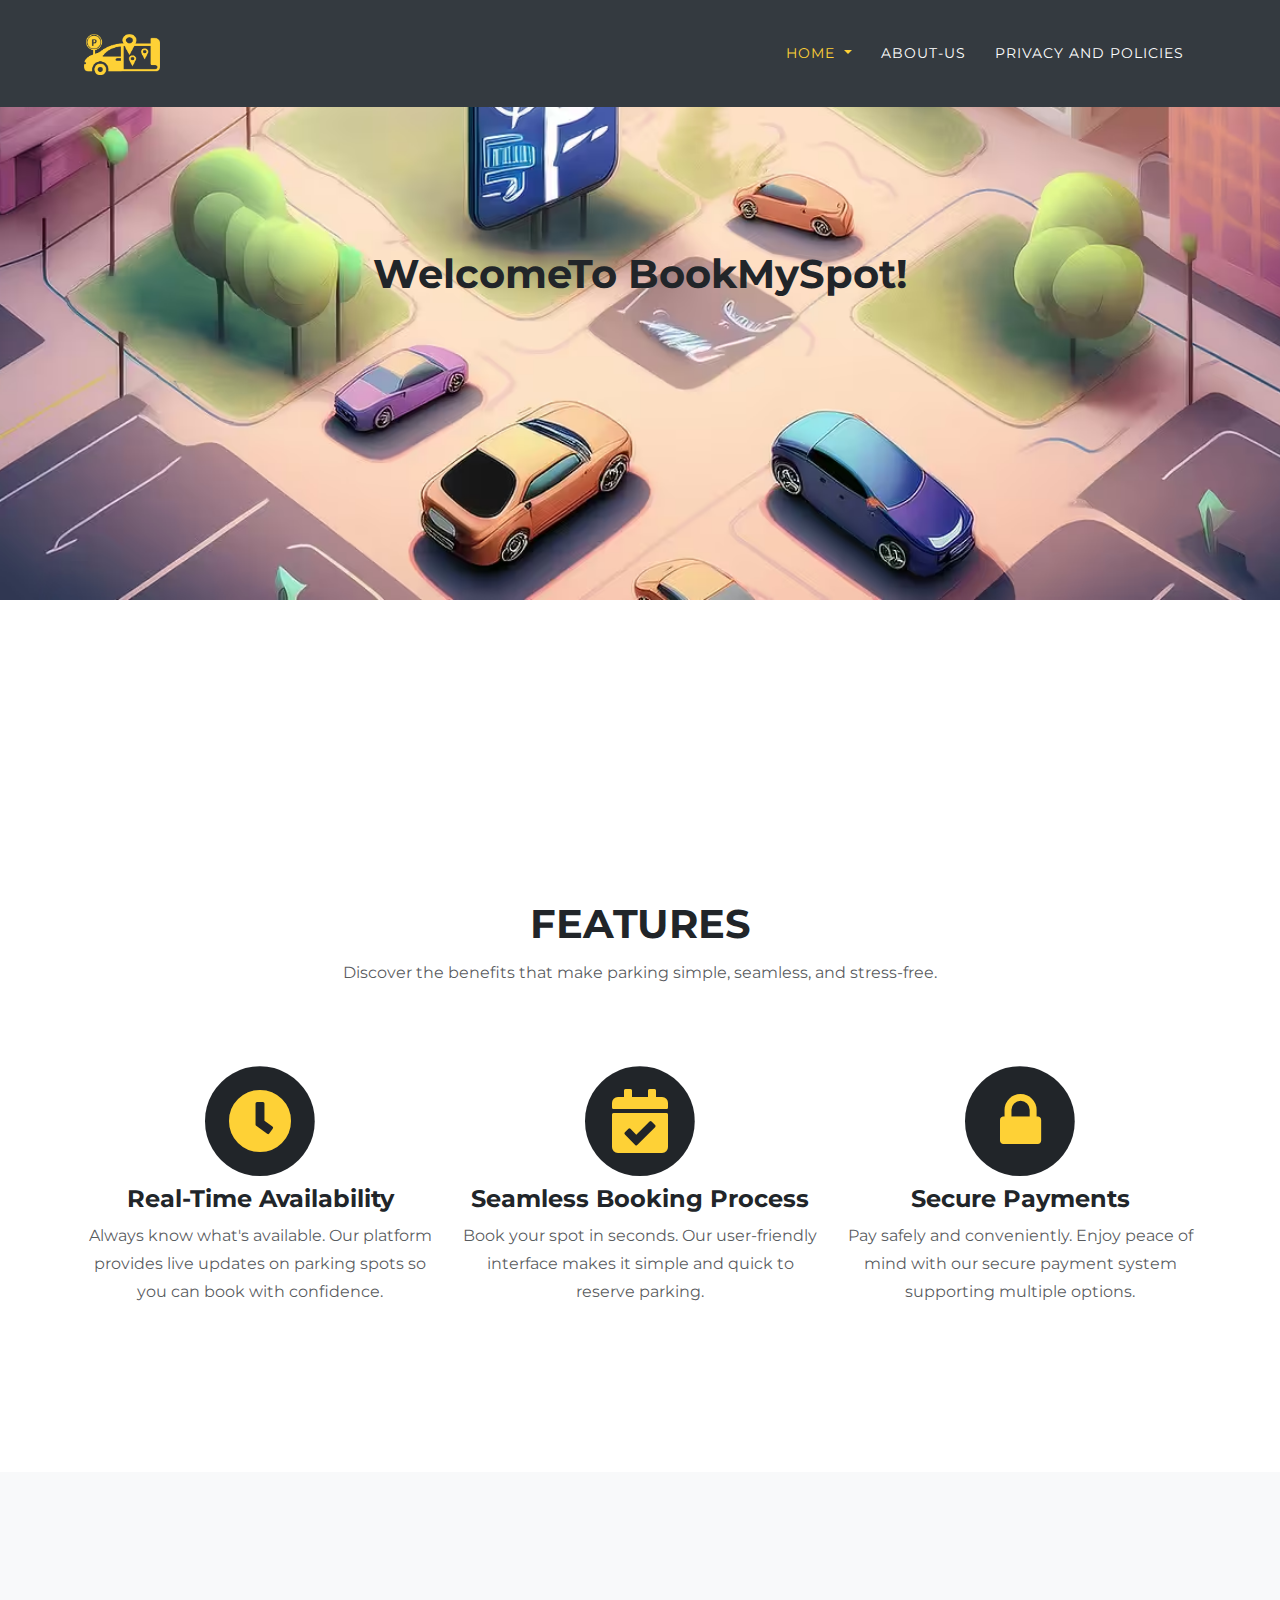
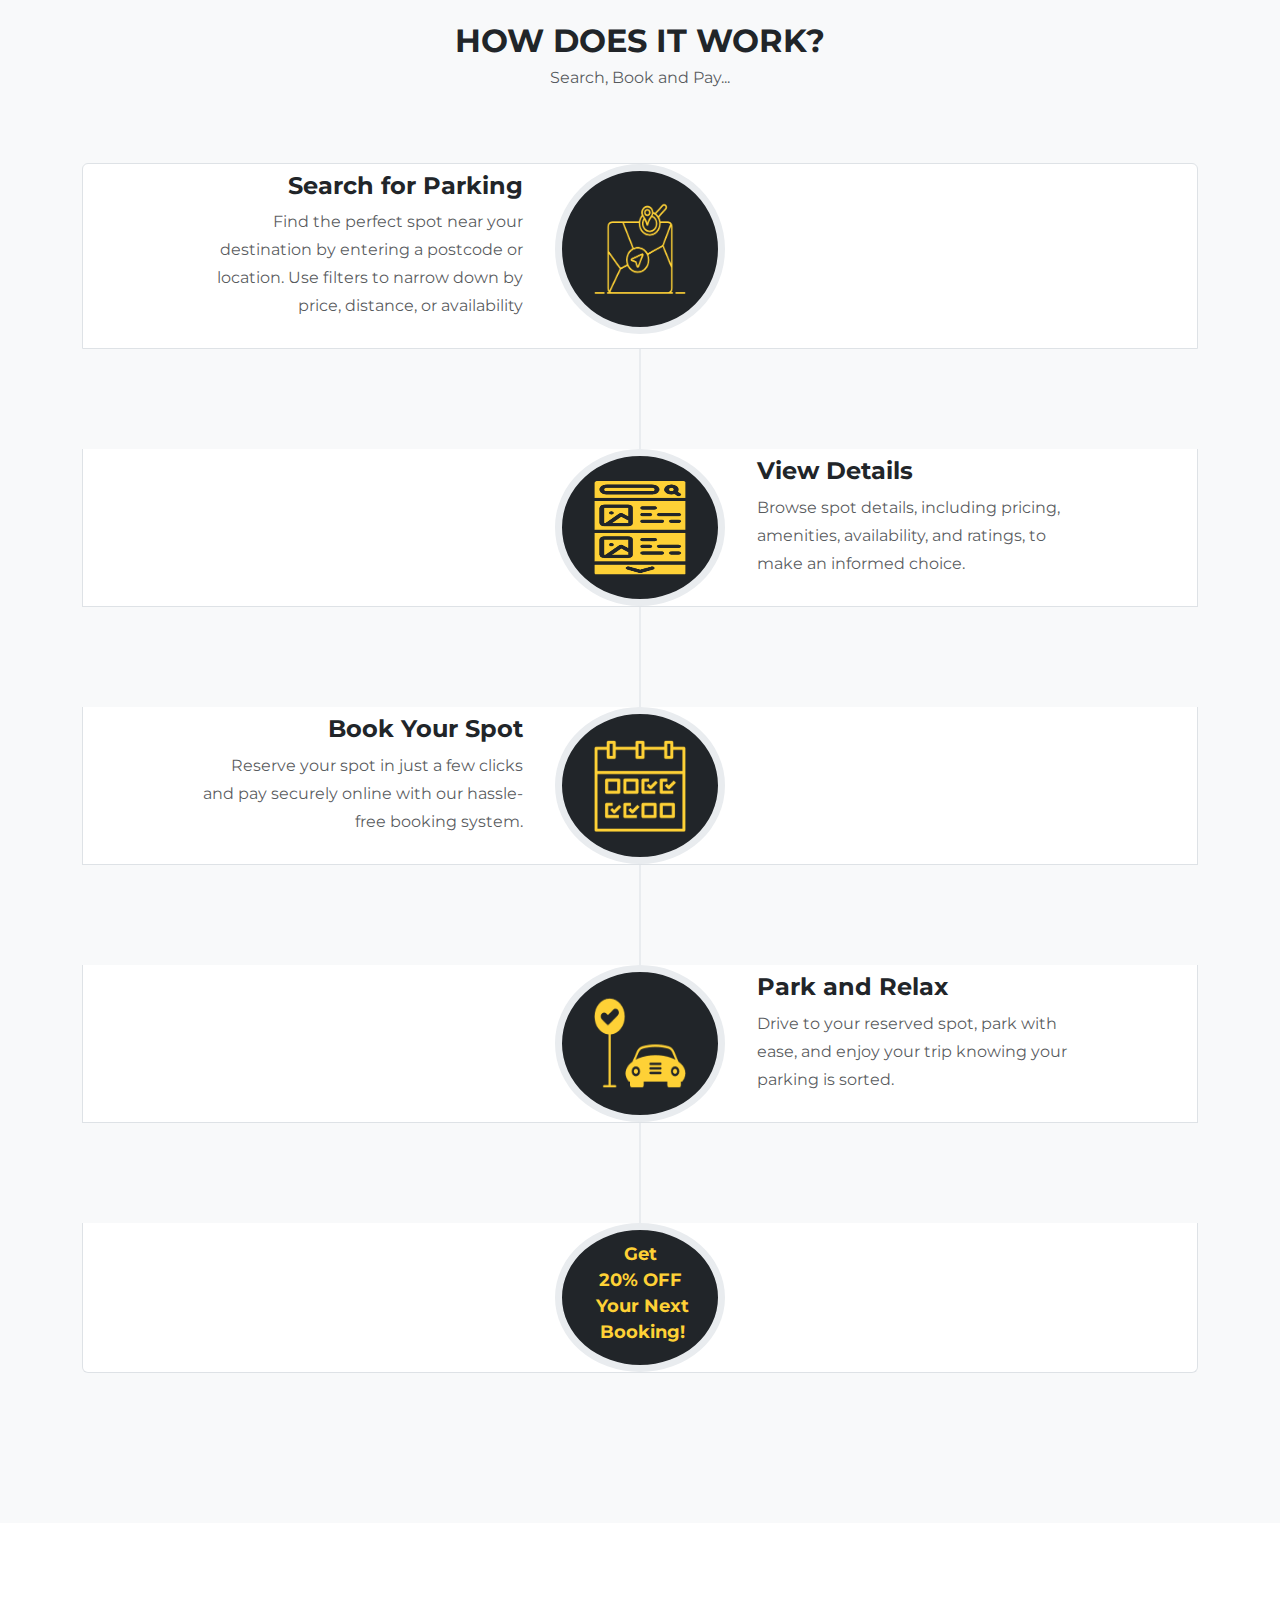
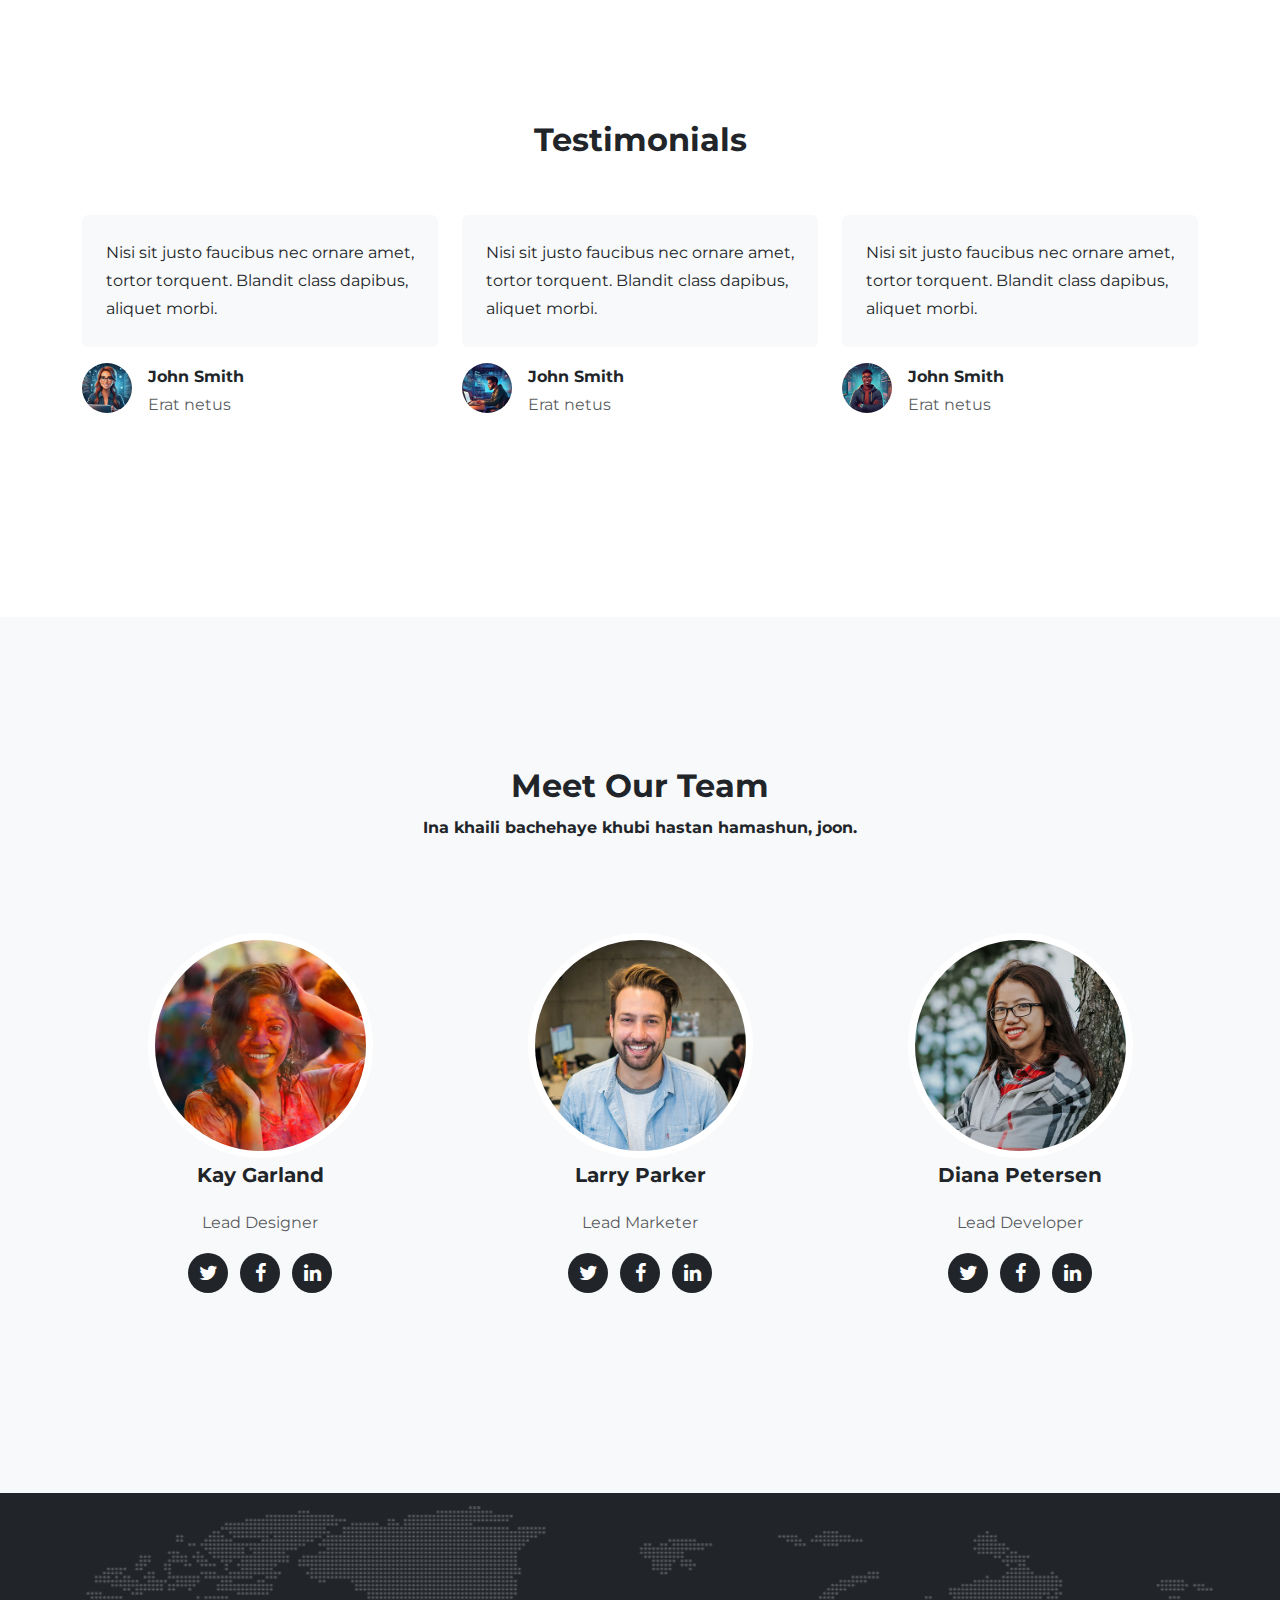
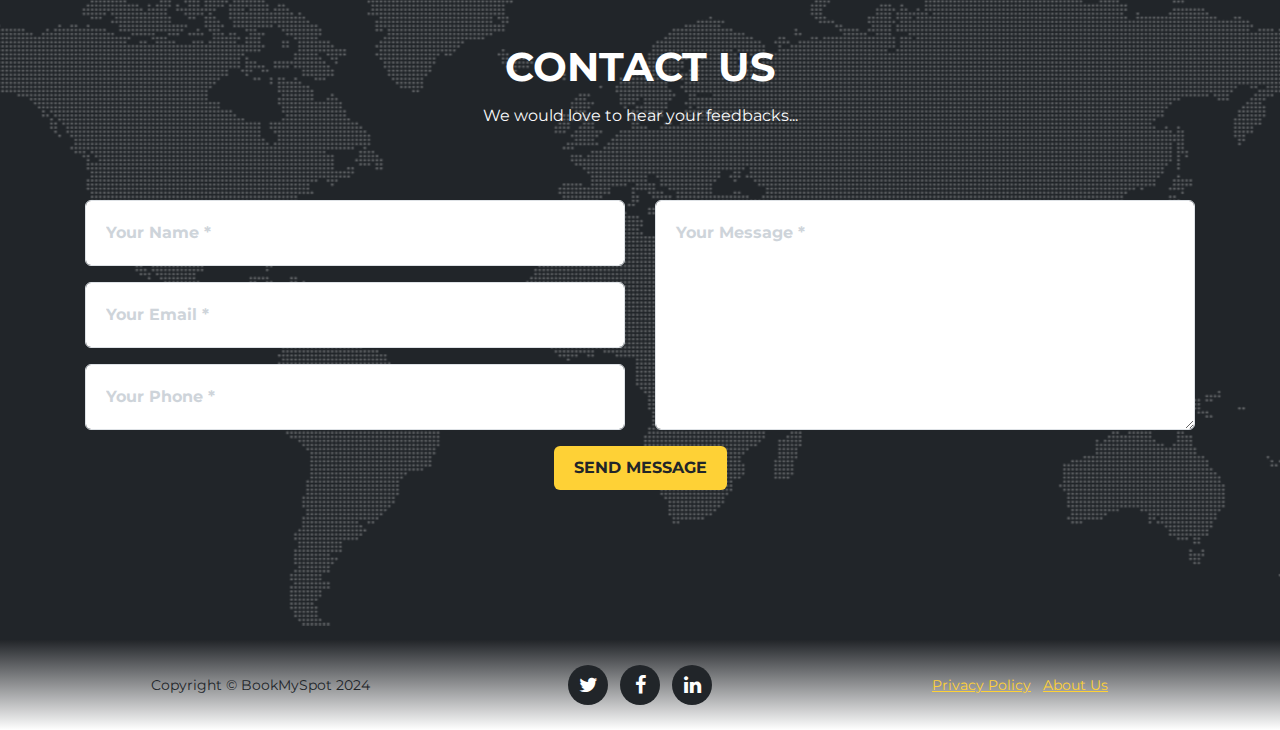
==== commit da7da0c4: "bug: missed </div>after hero" ====
--- a/index.html
+++ b/index.html
@@ -24,7 +24,8 @@
 </head>
 <!-- //_____________________________________ Body _____________________________________// -->
 
-<body id="page-top" data-bs-spy="scroll" data-bs-target="#mainNav" data-bs-offset="54">
+<body id="home-page-body" data-bs-spy="scroll" data-bs-target="#mainNav" data-bs-offset="54"
+    class="d-flex flex-column min-vh-100">
 
     <header>
         <!-- //_____________________________________ Navbar _____________________________________// -->
@@ -64,8 +65,6 @@
                                 aria-label="About Us Page">About-us</a></li>
                         <li class="nav-item"><a class="nav-link" href="privacy.html"
                                 aria-label="Privacy and Policies Page">Privacy and Policies</a></li>
-                        <!-- <li class="nav-item"><a class="nav-link" href="login_register.html"
-                                aria-label="Login or Register Page">Login / Register</a></li> -->
                     </ul>
                 </div>
             </div>
@@ -73,7 +72,7 @@
     </header>
 
 
-    <main>
+    <main class="flex-grow-1">
         <!-- //_____________________________________ Hero _____________________________________// -->
         <div class="masthead home-hero-main" id="hero-masthead">
             <div class="container">
@@ -83,334 +82,335 @@
                     </div>
                 </div>
             </div>
-            <!-- //_____________________________________ Features _____________________________________// -->
-
-            <section id="features" class="aj-pt-150 aj-pb-150">
-                <div class="container">
-                    <div class="row">
-                        <div class="col-lg-12 text-center">
-                            <h2 class="text-uppercase section-heading">Features</h2>
-                            <h3 class="text-muted section-subheading">Discover the benefits that make parking simple,
-                                seamless,
-                                and stress-free.</h3>
-                        </div>
-                    </div>
-                    <div class="row text-center">
-                        <div class="col-md-4"><span class="fa-stack fa-4x"><i
-                                    class="fa fa-circle fa-stack-2x theme-dark-color "></i><i
-                                    class="fas fa-clock fa-stack-1x fa-inverse text-primary "></i></span>
-                            <h4 class="section-heading">Real-Time Availability</h4>
-                            <p class="text-muted">Always know what's available. Our platform provides live updates on
-                                parking
-                                spots so you can book with confidence.</p>
-                        </div>
-                        <div class="col-md-4"><span class="fa-stack fa-4x"><i
-                                    class="fa fa-circle fa-stack-2x theme-dark-color"></i><i
-                                    class="fas fa-calendar-check fa-stack-1x fa-inverse text-primary"></i></span>
-                            <h4 class="section-heading">Seamless Booking Process</h4>
-                            <p class="text-muted">Book your spot in seconds. Our user-friendly interface makes it simple
-                                and
-                                quick to reserve parking.</p>
-                        </div>
-                        <div class="col-md-4"><span class="fa-stack fa-4x"><i
-                                    class="fa fa-circle fa-stack-2x theme-dark-color"></i><i
-                                    class="fa fa-lock fa-stack-1x fa-inverse text-primary"></i></span>
-                            <h4 class="section-heading">Secure Payments</h4>
-                            <p class="text-muted">Pay safely and conveniently. Enjoy peace of mind with our secure
-                                payment
-                                system supporting multiple options.</p>
-                        </div>
-                    </div>
-                </div>
-            </section>
-
-
-            <!-- //_____________________________________ How Does It Work _____________________________________// -->
-
-            <section class="bg-light aj-pt-150 aj-pb-150" id="how-to-use">
-                <div class="container">
-                    <div class="row">
-                        <div class="col-lg-12 text-center">
-                            <h2 class="text-uppercase">How Does It Work?</h2>
-                            <h3 class="text-muted section-subheading">Search, Book and Pay...</h3>
-                        </div>
-                    </div>
-                    <div class="row">
-                        <div class="col-lg-12">
-                            <ul class="list-group timeline">
-                                <li class="list-group-item">
-                                    <div class="timeline-image"><img class=" img-fluid"
-                                            src="assets/img/how_to_use/htu_1.png" alt="how does is work image">
-                                    </div>
-                                    <div class="timeline-panel">
-                                        <div class="timeline-heading">
-                                            <h4 class="subheading">Search for Parking</h4>
-                                        </div>
-                                        <div class="timeline-body">
-                                            <p class="text-muted">Find the perfect spot near your destination by
-                                                entering a
-                                                postcode or location. Use filters to narrow down by price, distance, or
-                                                availability</p>
-                                        </div>
-                                    </div>
-                                </li>
-                                <li class="list-group-item timeline-inverted">
-                                    <div class="timeline-image"><img class=" img-fluid"
-                                            src="assets/img/how_to_use/htu_2.png" alt="how does is work image">
-                                    </div>
-                                    <div class="timeline-panel">
-                                        <div class="timeline-heading">
-                                            <h4 class="subheading">View Details</h4>
-                                        </div>
-                                        <div class="timeline-body">
-                                            <p class="text-muted">Browse spot details, including pricing, amenities,
-                                                availability, and ratings, to make an informed choice.</p>
-                                        </div>
-                                    </div>
-                                </li>
-                                <li class="list-group-item">
-                                    <div class="timeline-image"><img class=" img-fluid"
-                                            src="assets/img/how_to_use/htu_3.png" alt="how does is work image">
-                                    </div>
-                                    <div class="timeline-panel">
-                                        <div class="timeline-heading">
-                                            <h4 class="subheading">Book Your Spot</h4>
-                                        </div>
-                                        <div class="timeline-body">
-                                            <p class="text-muted">Reserve your spot in just a few clicks and pay
-                                                securely
-                                                online
-                                                with our hassle-free booking system.</p>
-                                        </div>
-                                    </div>
-                                </li>
-                                <li class="list-group-item timeline-inverted">
-                                    <div class="timeline-image"><img class=" img-fluid"
-                                            src="assets/img/how_to_use/htu_4.png" alt="how does is work image">
-                                    </div>
-                                    <div class="timeline-panel">
-                                        <div class="timeline-heading">
-                                            <h4 class="subheading">Park and Relax</h4>
-                                        </div>
-                                        <div class="timeline-body">
-                                            <p class="text-muted">Drive to your reserved spot, park with ease, and enjoy
-                                                your
-                                                trip knowing your parking is sorted.</p>
-                                        </div>
-                                    </div>
-                                </li>
-                                <li class="list-group-item timeline-inverted">
-                                    <div class="timeline-image">
-                                        <h4>Get <br> 20% OFF<br>&nbsp;Your Next<br>&nbsp;Booking!</h4>
-                                    </div>
+        </div>
+        <!-- //_____________________________________ Features _____________________________________// -->
+
+        <section id="features" class="aj-mt-150 aj-pt-150 aj-pb-150">
+            <div class="container">
+                <div class="row">
+                    <div class="col-lg-12 text-center">
+                        <h2 class="text-uppercase section-heading">Features</h2>
+                        <h3 class="text-muted section-subheading">Discover the benefits that make parking simple,
+                            seamless,
+                            and stress-free.</h3>
+                    </div>
+                </div>
+                <div class="row text-center">
+                    <div class="col-md-4"><span class="fa-stack fa-4x"><i
+                                class="fa fa-circle fa-stack-2x theme-dark-color "></i><i
+                                class="fas fa-clock fa-stack-1x fa-inverse text-primary "></i></span>
+                        <h4 class="section-heading">Real-Time Availability</h4>
+                        <p class="text-muted">Always know what's available. Our platform provides live updates on
+                            parking
+                            spots so you can book with confidence.</p>
+                    </div>
+                    <div class="col-md-4"><span class="fa-stack fa-4x"><i
+                                class="fa fa-circle fa-stack-2x theme-dark-color"></i><i
+                                class="fas fa-calendar-check fa-stack-1x fa-inverse text-primary"></i></span>
+                        <h4 class="section-heading">Seamless Booking Process</h4>
+                        <p class="text-muted">Book your spot in seconds. Our user-friendly interface makes it simple
+                            and
+                            quick to reserve parking.</p>
+                    </div>
+                    <div class="col-md-4"><span class="fa-stack fa-4x"><i
+                                class="fa fa-circle fa-stack-2x theme-dark-color"></i><i
+                                class="fa fa-lock fa-stack-1x fa-inverse text-primary"></i></span>
+                        <h4 class="section-heading">Secure Payments</h4>
+                        <p class="text-muted">Pay safely and conveniently. Enjoy peace of mind with our secure
+                            payment
+                            system supporting multiple options.</p>
+                    </div>
+                </div>
+            </div>
+        </section>
+
+
+        <!-- //_____________________________________ How Does It Work _____________________________________// -->
+
+        <section class="bg-light aj-pt-150 aj-pb-150" id="how-to-use">
+            <div class="container">
+                <div class="row">
+                    <div class="col-lg-12 text-center">
+                        <h2 class="text-uppercase">How Does It Work?</h2>
+                        <h3 class="text-muted section-subheading">Search, Book and Pay...</h3>
+                    </div>
+                </div>
+                <div class="row">
+                    <div class="col-lg-12">
+                        <ul class="list-group timeline">
+                            <li class="list-group-item">
+                                <div class="timeline-image"><img class=" img-fluid"
+                                        src="assets/img/how_to_use/htu_1.png" alt="how does is work image">
+                                </div>
+                                <div class="timeline-panel">
+                                    <div class="timeline-heading">
+                                        <h4 class="subheading">Search for Parking</h4>
+                                    </div>
+                                    <div class="timeline-body">
+                                        <p class="text-muted">Find the perfect spot near your destination by
+                                            entering a
+                                            postcode or location. Use filters to narrow down by price, distance, or
+                                            availability</p>
+                                    </div>
+                                </div>
+                            </li>
+                            <li class="list-group-item timeline-inverted">
+                                <div class="timeline-image"><img class=" img-fluid"
+                                        src="assets/img/how_to_use/htu_2.png" alt="how does is work image">
+                                </div>
+                                <div class="timeline-panel">
+                                    <div class="timeline-heading">
+                                        <h4 class="subheading">View Details</h4>
+                                    </div>
+                                    <div class="timeline-body">
+                                        <p class="text-muted">Browse spot details, including pricing, amenities,
+                                            availability, and ratings, to make an informed choice.</p>
+                                    </div>
+                                </div>
+                            </li>
+                            <li class="list-group-item">
+                                <div class="timeline-image"><img class=" img-fluid"
+                                        src="assets/img/how_to_use/htu_3.png" alt="how does is work image">
+                                </div>
+                                <div class="timeline-panel">
+                                    <div class="timeline-heading">
+                                        <h4 class="subheading">Book Your Spot</h4>
+                                    </div>
+                                    <div class="timeline-body">
+                                        <p class="text-muted">Reserve your spot in just a few clicks and pay
+                                            securely
+                                            online
+                                            with our hassle-free booking system.</p>
+                                    </div>
+                                </div>
+                            </li>
+                            <li class="list-group-item timeline-inverted">
+                                <div class="timeline-image"><img class=" img-fluid"
+                                        src="assets/img/how_to_use/htu_4.png" alt="how does is work image">
+                                </div>
+                                <div class="timeline-panel">
+                                    <div class="timeline-heading">
+                                        <h4 class="subheading">Park and Relax</h4>
+                                    </div>
+                                    <div class="timeline-body">
+                                        <p class="text-muted">Drive to your reserved spot, park with ease, and enjoy
+                                            your
+                                            trip knowing your parking is sorted.</p>
+                                    </div>
+                                </div>
+                            </li>
+                            <li class="list-group-item timeline-inverted">
+                                <div class="timeline-image">
+                                    <h4>Get <br> 20% OFF<br>&nbsp;Your Next<br>&nbsp;Booking!</h4>
+                                </div>
+                            </li>
+                        </ul>
+                    </div>
+                </div>
+            </div>
+        </section>
+
+        <!-- //_____________________________________ Testimonials _____________________________________// -->
+
+        <section id="testimonials" class="aj-pt-150 aj-pb-150">
+            <div class="container py-4 py-xl-5">
+                <div class="row mb-5">
+                    <div class="col-md-8 col-xl-6 text-center mx-auto">
+                        <h2>Testimonials</h2>
+                    </div>
+                </div>
+                <div class="row gy-4 row-cols-1 row-cols-sm-2 row-cols-lg-3">
+                    <div class="col">
+                        <div>
+                            <p class="bg-body-tertiary border rounded border-0 p-4">Nisi sit justo faucibus nec
+                                ornare
+                                amet,
+                                tortor torquent. Blandit class dapibus, aliquet morbi.</p>
+                            <div class="d-flex"><img class="rounded-circle flex-shrink-0 me-3 fit-cover" width="50"
+                                    height="50" src="assets/img/about/pro-2.avif" />
+                                <div>
+                                    <p class="fw-bold theme-dark-color mb-0">John Smith</p>
+                                    <p class="text-muted mb-0">Erat netus</p>
+                                </div>
+                            </div>
+                        </div>
+                    </div>
+                    <div class="col">
+                        <div>
+                            <p class="bg-body-tertiary border rounded border-0 p-4">Nisi sit justo faucibus nec
+                                ornare
+                                amet,
+                                tortor torquent. Blandit class dapibus, aliquet morbi.</p>
+                            <div class="d-flex"><img class="rounded-circle flex-shrink-0 me-3 fit-cover" width="50"
+                                    height="50" src="assets/img/about/pro-1.avif" />
+                                <div>
+                                    <p class="fw-bold theme-dark-color mb-0">John Smith</p>
+                                    <p class="text-muted mb-0">Erat netus</p>
+                                </div>
+                            </div>
+                        </div>
+                    </div>
+                    <div class="col">
+                        <div>
+                            <p class="bg-body-tertiary border rounded border-0 p-4">Nisi sit justo faucibus nec
+                                ornare
+                                amet,
+                                tortor torquent. Blandit class dapibus, aliquet morbi.</p>
+                            <div class="d-flex"><img class="rounded-circle flex-shrink-0 me-3 fit-cover" width="50"
+                                    height="50" src="assets/img/about/pro-3.avif" />
+                                <div>
+                                    <p class="fw-bold theme-dark-color mb-0">John Smith</p>
+                                    <p class="text-muted mb-0">Erat netus</p>
+                                </div>
+                            </div>
+                        </div>
+                    </div>
+                </div>
+            </div>
+        </section>
+
+        <!-- //_____________________________________ Team _____________________________________// -->
+
+        <section class="bg-light aj-pt-150 aj-pb-150" id="team" aria-labelledby="team-heading">
+            <div class="container">
+                <h2 id="team-heading" class="text-center">Meet Our Team</h2>
+                <p id="team-heading" class="text-center fw-bold fs-6">Ina khaili bachehaye khubi hastan hamashun,
+                    joon.
+                </p>
+                <div class="row aj-pt-75">
+                    <div class="col-sm-4">
+                        <div class="team-member">
+                            <img class="rounded-circle mx-auto" src="assets/img/team/1.jpg"
+                                alt="Kay Garland, Lead Designer">
+                            <p class="fs-5 fw-bold">Kay Garland</p>
+                            <p class="text-muted">Lead Designer</p>
+                            <ul class="list-inline social-buttons">
+                                <li class="list-inline-item">
+                                    <a href="https://x.com/" target="_blank" aria-label="Follow us on Twitter"><i
+                                            class="fa fa-twitter"></i></a>
+                                </li>
+                                <li class="list-inline-item">
+                                    <a href="https://www.facebook.com/" target="_blank"
+                                        aria-label="Follow us on Facebook"><i class="fa fa-facebook"></i></a>
+                                </li>
+                                <li class="list-inline-item">
+                                    <a href="https://www.linkedin.com/" target="_blank"
+                                        aria-label="Connect with us on LinkedIn"><i class="fa fa-linkedin"></i></a>
                                 </li>
                             </ul>
                         </div>
                     </div>
-                </div>
-            </section>
-
-            <!-- //_____________________________________ Testimonials _____________________________________// -->
-
-            <section id="testimonials" class="aj-pt-150 aj-pb-150">
-                <div class="container py-4 py-xl-5">
-                    <div class="row mb-5">
-                        <div class="col-md-8 col-xl-6 text-center mx-auto">
-                            <h2>Testimonials</h2>
-                        </div>
-                    </div>
-                    <div class="row gy-4 row-cols-1 row-cols-sm-2 row-cols-lg-3">
-                        <div class="col">
-                            <div>
-                                <p class="bg-body-tertiary border rounded border-0 p-4">Nisi sit justo faucibus nec
-                                    ornare
-                                    amet,
-                                    tortor torquent. Blandit class dapibus, aliquet morbi.</p>
-                                <div class="d-flex"><img class="rounded-circle flex-shrink-0 me-3 fit-cover" width="50"
-                                        height="50" src="assets/img/about/pro-2.avif" />
-                                    <div>
-                                        <p class="fw-bold theme-dark-color mb-0">John Smith</p>
-                                        <p class="text-muted mb-0">Erat netus</p>
-                                    </div>
+
+                    <div class="col-sm-4">
+                        <div class="team-member">
+                            <img class="rounded-circle mx-auto" src="assets/img/team/2.jpg"
+                                alt="Larry Parker, Lead Marketer">
+                            <p class="fs-5 fw-bold">Larry Parker</p>
+                            <p class="text-muted">Lead Marketer</p>
+                            <ul class="list-inline social-buttons">
+                                <li class="list-inline-item">
+                                    <a href="https://x.com/" target="_blank" aria-label="Follow us on Twitter"><i
+                                            class="fa fa-twitter"></i></a>
+                                </li>
+                                <li class="list-inline-item">
+                                    <a href="https://www.facebook.com/" target="_blank"
+                                        aria-label="Follow us on Facebook"><i class="fa fa-facebook"></i></a>
+                                </li>
+                                <li class="list-inline-item">
+                                    <a href="https://www.linkedin.com/" target="_blank"
+                                        aria-label="Connect with us on LinkedIn"><i class="fa fa-linkedin"></i></a>
+                                </li>
+                            </ul>
+                        </div>
+                    </div>
+
+                    <div class="col-sm-4">
+                        <div class="team-member">
+                            <img class="rounded-circle mx-auto" src="assets/img/team/3.jpg"
+                                alt="Diana Petersen, Lead Developer">
+                            <p class="fs-5 fw-bold">Diana Petersen</p>
+                            <p class="text-muted">Lead Developer</p>
+                            <ul class="list-inline social-buttons">
+                                <li class="list-inline-item">
+                                    <a href="https://x.com/" target="_blank" aria-label="Follow us on Twitter"><i
+                                            class="fa fa-twitter"></i></a>
+                                </li>
+                                <li class="list-inline-item">
+                                    <a href="https://www.facebook.com/" target="_blank"
+                                        aria-label="Follow us on Facebook"><i class="fa fa-facebook"></i></a>
+                                </li>
+                                <li class="list-inline-item">
+                                    <a href="https://www.linkedin.com/" target="_blank"
+                                        aria-label="Connect with us on LinkedIn"><i class="fa fa-linkedin"></i></a>
+                                </li>
+                            </ul>
+                        </div>
+                    </div>
+                </div>
+            </div>
+        </section>
+
+
+        <!-- //_____________________________________ Contact _____________________________________// -->
+
+        <section id="contact" class="aj-pt-150 aj-pb-150">
+            <div class="container">
+                <div class="row">
+                    <div class="col-lg-12 text-center">
+                        <h2 class="text-uppercase section-heading">Contact Us</h2>
+                        <h3 class="text-light section-subheading">We would love to hear your feedbacks...</h3>
+                    </div>
+                </div>
+                <div class="row">
+                    <div class="col-lg-12">
+
+                        <form id="contactForm" name="contactForm" action="form-submit.html" method="GET">
+                            <div class="row">
+                                <div class="col-md-6">
+                                    <div class="form-group mb-3">
+                                        <input class="form-control" type="text" id="name" name="name"
+                                            placeholder="Your Name *" required>
+                                        <small class="form-text text-danger flex-grow-1 lead"></small>
+                                    </div>
+                                    <div class="form-group mb-3">
+                                        <input class="form-control" type="email" id="email" name="email"
+                                            placeholder="Your Email *" required>
+                                        <small class="form-text text-danger lead"></small>
+                                    </div>
+                                    <div class="form-group mb-3">
+                                        <input class="form-control" type="tel" id="phone" name="phone"
+                                            placeholder="Your Phone *" required pattern="[0-9]{10}"
+                                            title="Enter a valid 10-digit phone number">
+                                        <script>
+                                            document.getElementById("phone").addEventListener("input", function (e) {
+                                                this.value = this.value.replace(/[^0-9]/g, ""); // Remove non-numeric characters
+                                            });
+                                        </script>
+                                        <small class="form-text text-danger lead"></small>
+                                    </div>
+                                </div>
+                                <div class="col-md-6">
+                                    <div class="form-group mb-3">
+                                        <textarea class="form-control" id="message" name="message"
+                                            placeholder="Your Message *" required></textarea>
+                                        <small class="form-text text-danger lead"></small>
+                                    </div>
+                                </div>
+                                <div class="w-100"></div>
+                                <div class="col-lg-12 text-center">
+                                    <div id="success"></div>
+                                    <button class="btn btn-primary btn-xl text-uppercase theme-dark-color"
+                                        id="sendMessageButton" type="submit">
+                                        Send Message
+                                    </button>
                                 </div>
                             </div>
-                        </div>
-                        <div class="col">
-                            <div>
-                                <p class="bg-body-tertiary border rounded border-0 p-4">Nisi sit justo faucibus nec
-                                    ornare
-                                    amet,
-                                    tortor torquent. Blandit class dapibus, aliquet morbi.</p>
-                                <div class="d-flex"><img class="rounded-circle flex-shrink-0 me-3 fit-cover" width="50"
-                                        height="50" src="assets/img/about/pro-1.avif" />
-                                    <div>
-                                        <p class="fw-bold theme-dark-color mb-0">John Smith</p>
-                                        <p class="text-muted mb-0">Erat netus</p>
-                                    </div>
-                                </div>
-                            </div>
-                        </div>
-                        <div class="col">
-                            <div>
-                                <p class="bg-body-tertiary border rounded border-0 p-4">Nisi sit justo faucibus nec
-                                    ornare
-                                    amet,
-                                    tortor torquent. Blandit class dapibus, aliquet morbi.</p>
-                                <div class="d-flex"><img class="rounded-circle flex-shrink-0 me-3 fit-cover" width="50"
-                                        height="50" src="assets/img/about/pro-3.avif" />
-                                    <div>
-                                        <p class="fw-bold theme-dark-color mb-0">John Smith</p>
-                                        <p class="text-muted mb-0">Erat netus</p>
-                                    </div>
-                                </div>
-                            </div>
-                        </div>
-                    </div>
-                </div>
-            </section>
-
-            <!-- //_____________________________________ Team _____________________________________// -->
-
-            <section class="bg-light aj-pt-150 aj-pb-150" id="team" aria-labelledby="team-heading">
-                <div class="container">
-                    <h2 id="team-heading" class="text-center">Meet Our Team</h2>
-                    <p id="team-heading" class="text-center fw-bold fs-6">Ina khaili bachehaye khubi hastan hamashun,
-                        joon.
-                    </p>
-                    <div class="row aj-pt-75">
-                        <div class="col-sm-4">
-                            <div class="team-member">
-                                <img class="rounded-circle mx-auto" src="assets/img/team/1.jpg"
-                                    alt="Kay Garland, Lead Designer">
-                                <p class="fs-5 fw-bold">Kay Garland</p>
-                                <p class="text-muted">Lead Designer</p>
-                                <ul class="list-inline social-buttons">
-                                    <li class="list-inline-item">
-                                        <a href="https://x.com/" target="_blank" aria-label="Follow us on Twitter"><i
-                                                class="fa fa-twitter"></i></a>
-                                    </li>
-                                    <li class="list-inline-item">
-                                        <a href="https://www.facebook.com/" target="_blank"
-                                            aria-label="Follow us on Facebook"><i class="fa fa-facebook"></i></a>
-                                    </li>
-                                    <li class="list-inline-item">
-                                        <a href="https://www.linkedin.com/" target="_blank"
-                                            aria-label="Connect with us on LinkedIn"><i class="fa fa-linkedin"></i></a>
-                                    </li>
-                                </ul>
-                            </div>
-                        </div>
-
-                        <div class="col-sm-4">
-                            <div class="team-member">
-                                <img class="rounded-circle mx-auto" src="assets/img/team/2.jpg"
-                                    alt="Larry Parker, Lead Marketer">
-                                <p class="fs-5 fw-bold">Larry Parker</p>
-                                <p class="text-muted">Lead Marketer</p>
-                                <ul class="list-inline social-buttons">
-                                    <li class="list-inline-item">
-                                        <a href="https://x.com/" target="_blank" aria-label="Follow us on Twitter"><i
-                                                class="fa fa-twitter"></i></a>
-                                    </li>
-                                    <li class="list-inline-item">
-                                        <a href="https://www.facebook.com/" target="_blank"
-                                            aria-label="Follow us on Facebook"><i class="fa fa-facebook"></i></a>
-                                    </li>
-                                    <li class="list-inline-item">
-                                        <a href="https://www.linkedin.com/" target="_blank"
-                                            aria-label="Connect with us on LinkedIn"><i class="fa fa-linkedin"></i></a>
-                                    </li>
-                                </ul>
-                            </div>
-                        </div>
-
-                        <div class="col-sm-4">
-                            <div class="team-member">
-                                <img class="rounded-circle mx-auto" src="assets/img/team/3.jpg"
-                                    alt="Diana Petersen, Lead Developer">
-                                <p class="fs-5 fw-bold">Diana Petersen</p>
-                                <p class="text-muted">Lead Developer</p>
-                                <ul class="list-inline social-buttons">
-                                    <li class="list-inline-item">
-                                        <a href="https://x.com/" target="_blank" aria-label="Follow us on Twitter"><i
-                                                class="fa fa-twitter"></i></a>
-                                    </li>
-                                    <li class="list-inline-item">
-                                        <a href="https://www.facebook.com/" target="_blank"
-                                            aria-label="Follow us on Facebook"><i class="fa fa-facebook"></i></a>
-                                    </li>
-                                    <li class="list-inline-item">
-                                        <a href="https://www.linkedin.com/" target="_blank"
-                                            aria-label="Connect with us on LinkedIn"><i class="fa fa-linkedin"></i></a>
-                                    </li>
-                                </ul>
-                            </div>
-                        </div>
-                    </div>
-                </div>
-            </section>
-
-
-            <!-- //_____________________________________ Contact _____________________________________// -->
-
-            <section id="contact" class="aj-pt-150 aj-pb-150">
-                <div class="container">
-                    <div class="row">
-                        <div class="col-lg-12 text-center">
-                            <h2 class="text-uppercase section-heading">Contact Us</h2>
-                            <h3 class="text-light section-subheading">We would love to hear your feedbacks...</h3>
-                        </div>
-                    </div>
-                    <div class="row">
-                        <div class="col-lg-12">
-
-                            <form id="contactForm" name="contactForm" action="form-submit.html" method="GET">
-                                <div class="row">
-                                    <div class="col-md-6">
-                                        <div class="form-group mb-3">
-                                            <input class="form-control" type="text" id="name" name="name"
-                                                placeholder="Your Name *" required>
-                                            <small class="form-text text-danger flex-grow-1 lead"></small>
-                                        </div>
-                                        <div class="form-group mb-3">
-                                            <input class="form-control" type="email" id="email" name="email"
-                                                placeholder="Your Email *" required>
-                                            <small class="form-text text-danger lead"></small>
-                                        </div>
-                                        <div class="form-group mb-3">
-                                            <input class="form-control" type="tel" id="phone" name="phone"
-                                                placeholder="Your Phone *" required pattern="[0-9]{10}"
-                                                title="Enter a valid 10-digit phone number">
-                                            <script>
-                                                document.getElementById("phone").addEventListener("input", function (e) {
-                                                    this.value = this.value.replace(/[^0-9]/g, ""); // Remove non-numeric characters
-                                                });
-                                            </script>
-                                            <small class="form-text text-danger lead"></small>
-                                        </div>
-                                    </div>
-                                    <div class="col-md-6">
-                                        <div class="form-group mb-3">
-                                            <textarea class="form-control" id="message" name="message"
-                                                placeholder="Your Message *" required></textarea>
-                                            <small class="form-text text-danger lead"></small>
-                                        </div>
-                                    </div>
-                                    <div class="w-100"></div>
-                                    <div class="col-lg-12 text-center">
-                                        <div id="success"></div>
-                                        <button class="btn btn-primary btn-xl text-uppercase theme-dark-color"
-                                            id="sendMessageButton" type="submit">
-                                            Send Message
-                                        </button>
-                                    </div>
-                                </div>
-                            </form>
-
-                        </div>
-                    </div>
-                </div>
-            </section>
+                        </form>
+
+                    </div>
+                </div>
+            </div>
+        </section>
     </main>
 
     <!-- //_____________________________________ Footer _____________________________________// -->
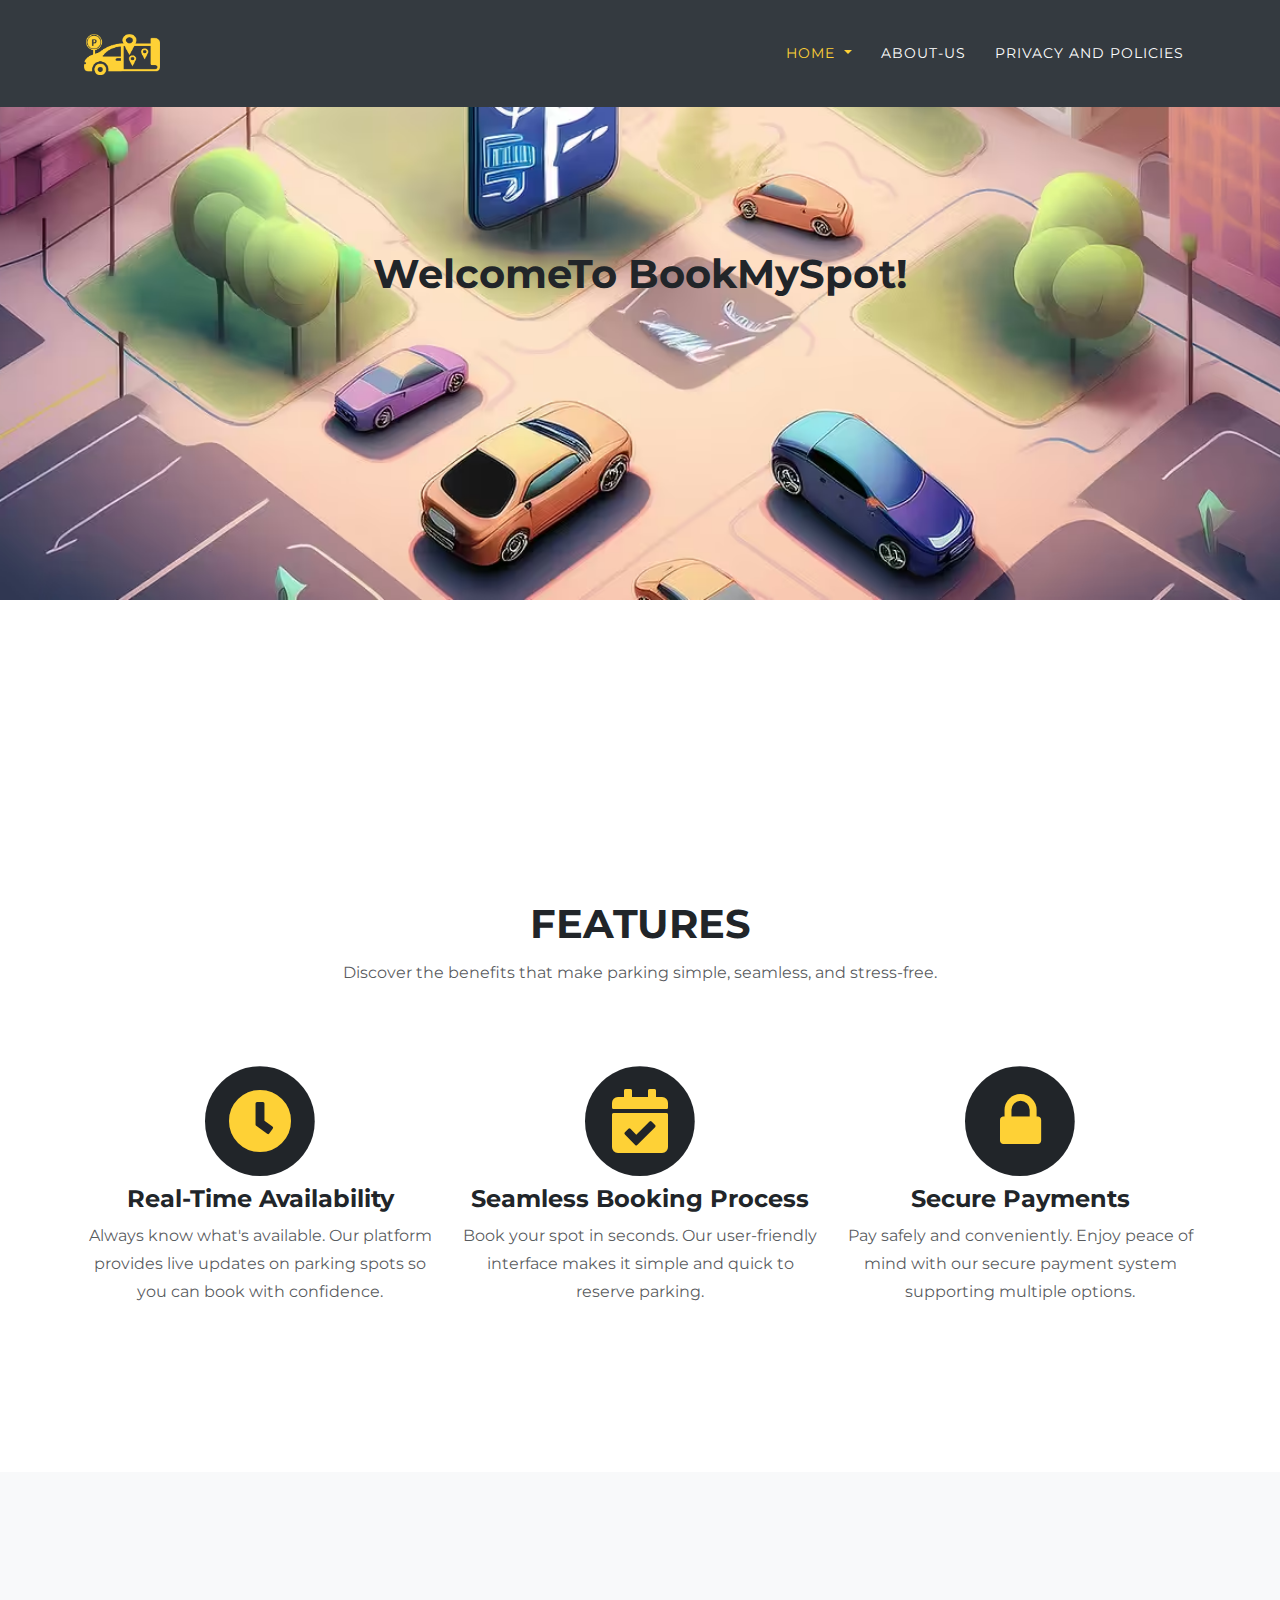
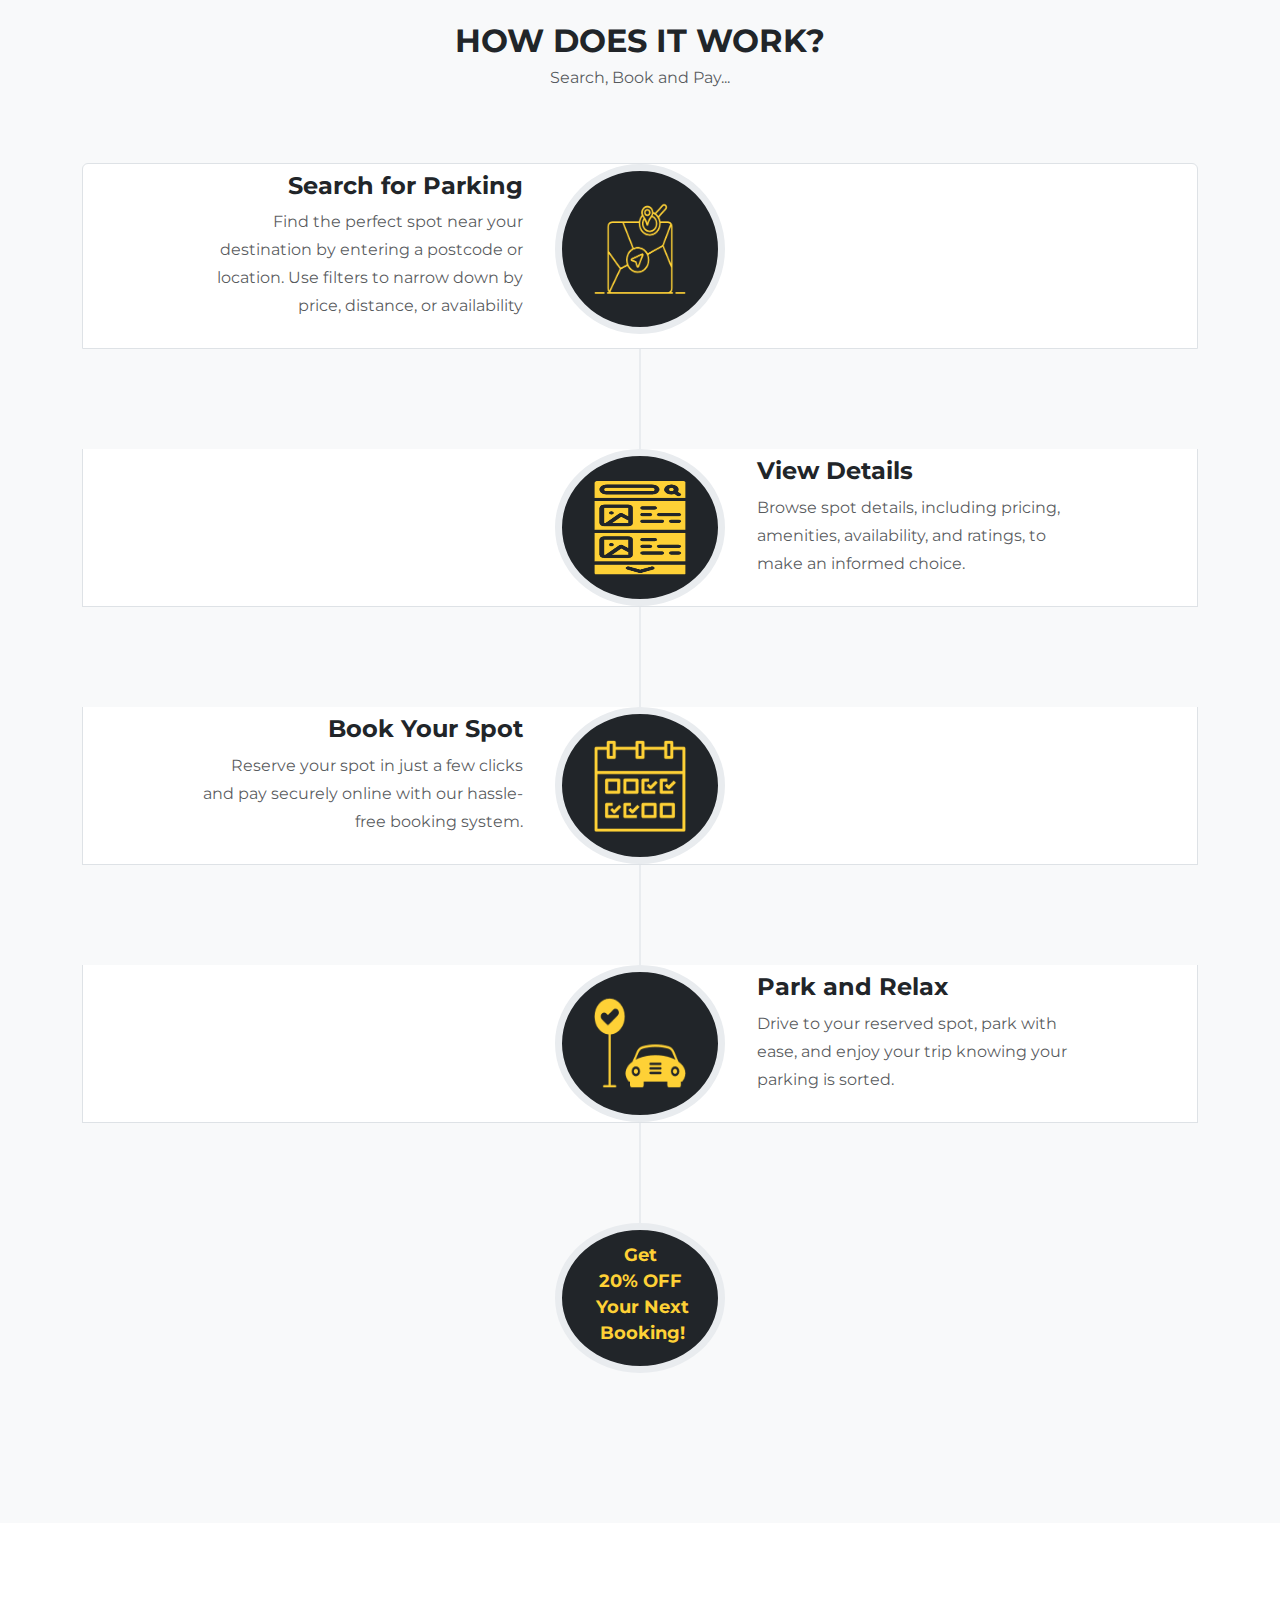
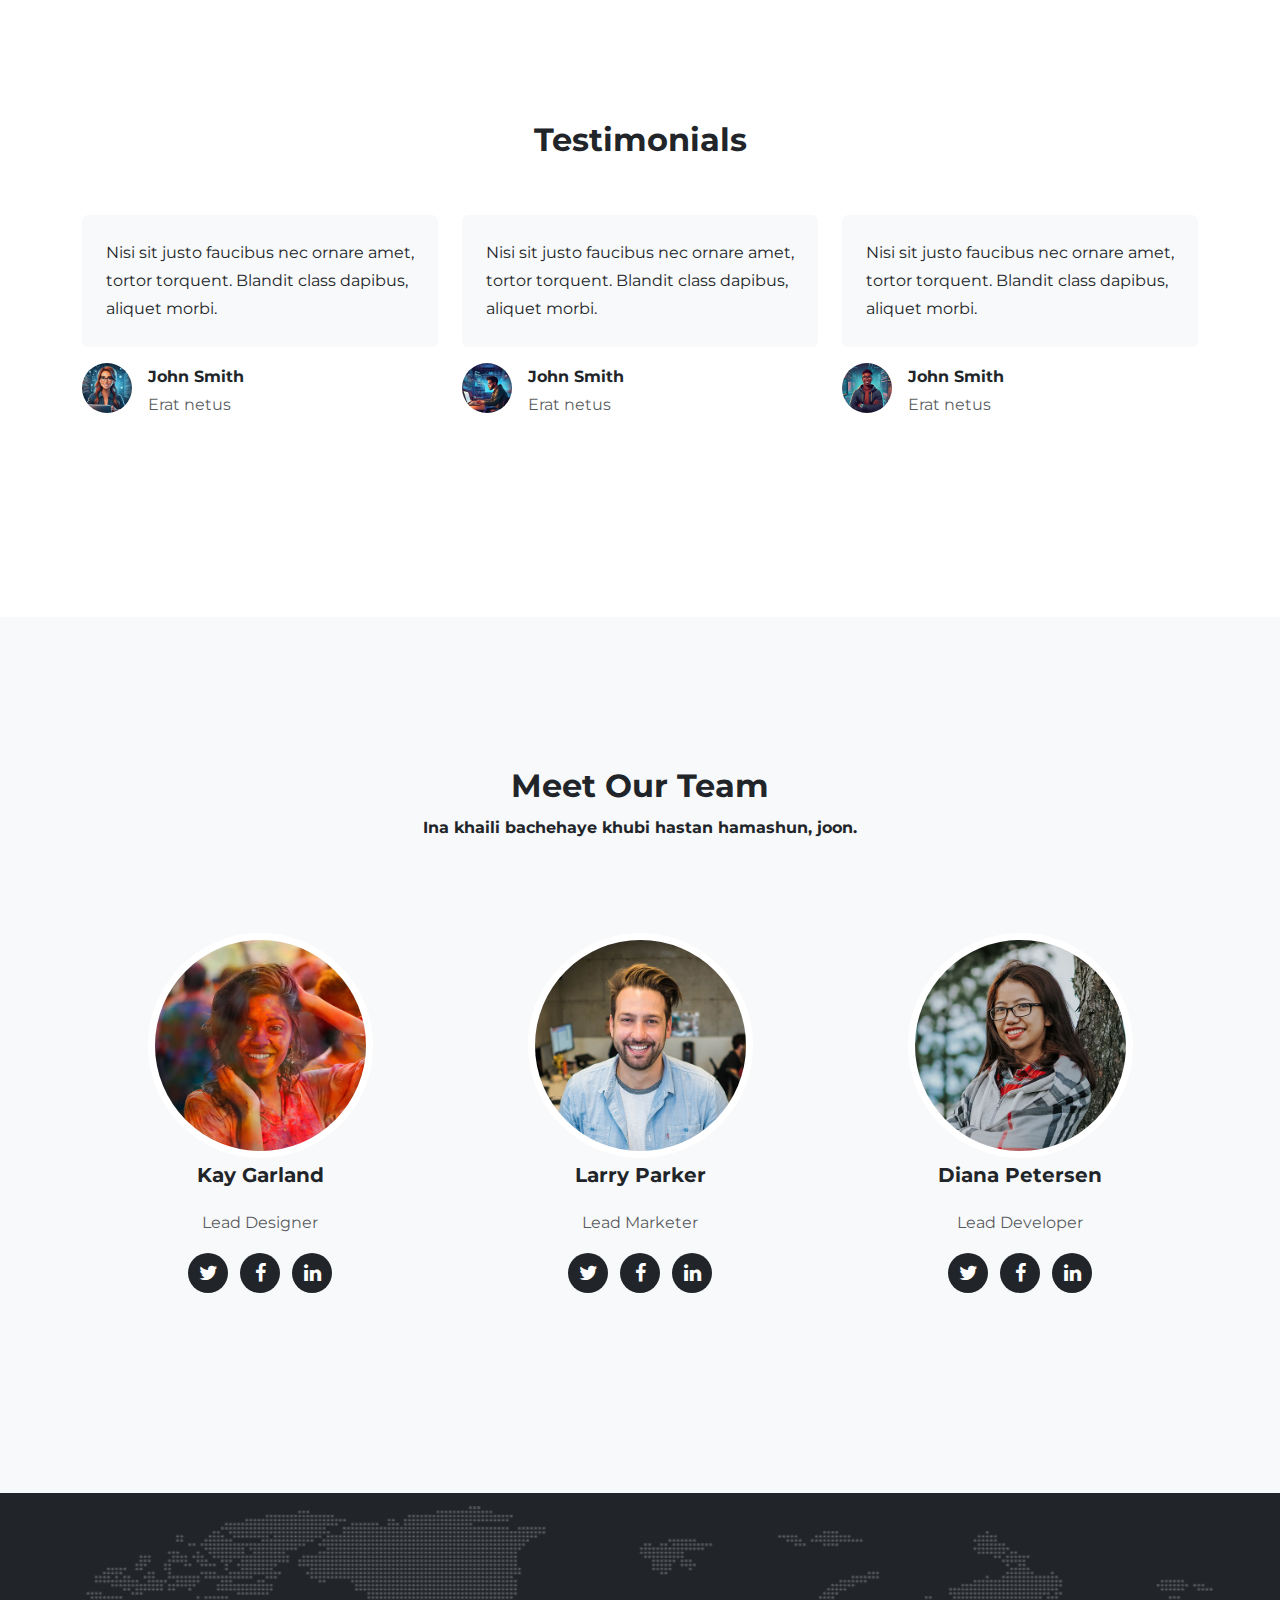
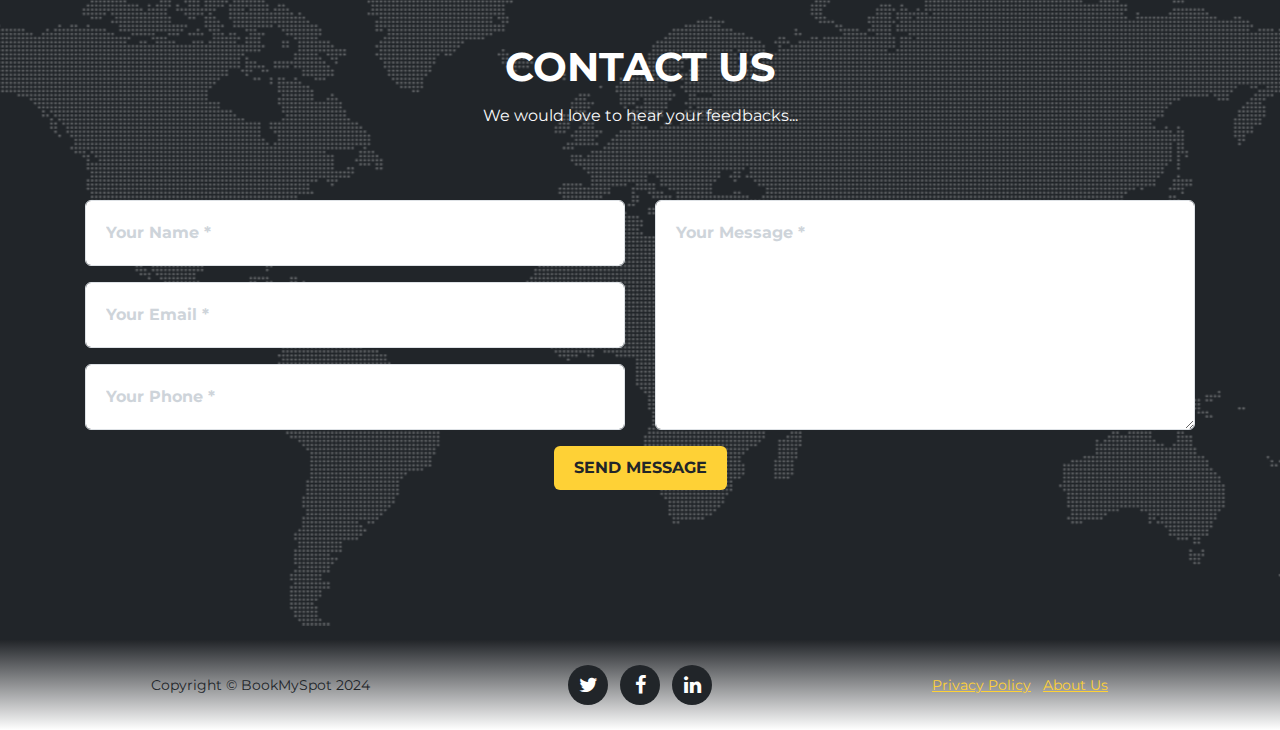
==== commit 5b691c5a: "css code refined" ====
--- a/index.html
+++ b/index.html
@@ -199,7 +199,7 @@
                                     </div>
                                 </div>
                             </li>
-                            <li class="list-group-item timeline-inverted">
+                            <li>
                                 <div class="timeline-image">
                                     <h4>Get <br> 20% OFF<br>&nbsp;Your Next<br>&nbsp;Booking!</h4>
                                 </div>
@@ -227,7 +227,7 @@
                                 amet,
                                 tortor torquent. Blandit class dapibus, aliquet morbi.</p>
                             <div class="d-flex"><img class="rounded-circle flex-shrink-0 me-3 fit-cover" width="50"
-                                    height="50" src="assets/img/about/pro-2.avif" />
+                                    height="50" src="assets/img/about/pro-2.avif" alt="Profile picture of John Smith">
                                 <div>
                                     <p class="fw-bold theme-dark-color mb-0">John Smith</p>
                                     <p class="text-muted mb-0">Erat netus</p>
@@ -242,7 +242,7 @@
                                 amet,
                                 tortor torquent. Blandit class dapibus, aliquet morbi.</p>
                             <div class="d-flex"><img class="rounded-circle flex-shrink-0 me-3 fit-cover" width="50"
-                                    height="50" src="assets/img/about/pro-1.avif" />
+                                    height="50" src="assets/img/about/pro-1.avif" alt="Profile picture of user2">
                                 <div>
                                     <p class="fw-bold theme-dark-color mb-0">John Smith</p>
                                     <p class="text-muted mb-0">Erat netus</p>
@@ -257,7 +257,7 @@
                                 amet,
                                 tortor torquent. Blandit class dapibus, aliquet morbi.</p>
                             <div class="d-flex"><img class="rounded-circle flex-shrink-0 me-3 fit-cover" width="50"
-                                    height="50" src="assets/img/about/pro-3.avif" />
+                                    height="50" src="assets/img/about/pro-3.avif" alt="Profile picture of user3">
                                 <div>
                                     <p class="fw-bold theme-dark-color mb-0">John Smith</p>
                                     <p class="text-muted mb-0">Erat netus</p>
@@ -274,7 +274,7 @@
         <section class="bg-light aj-pt-150 aj-pb-150" id="team" aria-labelledby="team-heading">
             <div class="container">
                 <h2 id="team-heading" class="text-center">Meet Our Team</h2>
-                <p id="team-heading" class="text-center fw-bold fs-6">Ina khaili bachehaye khubi hastan hamashun,
+                <p id="team-subheading" class="text-center fw-bold fs-6">Ina khaili bachehaye khubi hastan hamashun,
                     joon.
                 </p>
                 <div class="row aj-pt-75">
--- a/assets/css/style.css
+++ b/assets/css/style.css
@@ -1,10 +1,4 @@
 /*--------------- global styles ---------------*/
-
-@media (min-width: 768px) {
-  section {
-      padding: 75px 0;
-  }
-}
 
 .aj-mt-50{
   margin-top: 50px;
@@ -127,19 +121,6 @@
 }
 
 
-@media only screen and (max-width: 992px) {
-  form#hero-search-form {
-    width: 100%;
-  }
-}
-
-@media only screen and (min-width: 992px) {
-  form#hero-search-form {
-    width: 50%;
-  }
-}
-
-
 button i.fas {
   display: flex;
   align-items: center;
@@ -176,21 +157,7 @@
   width: 100px;
 }
 
-@media only screen and (max-width: 992px) {
-  .timeline>li .timeline-image img.img-fluid {
-    height: 50px;
-    width: 50px;
-  }
-  .timeline>li .timeline-image {
-    top: 50px !important;
-  }
-}
-
-@media only screen and (max-width: 768px) {
-  .timeline>li .timeline-image {
-    top: 25px !important;
-  }
-}
+
 
 #how-to-use > div > div:nth-child(2) > div > ul > li:nth-child(5) > div > h4 {
   color: #fed136;
@@ -203,12 +170,6 @@
 /*--------------- Team Section ---------------*/
 section#team {
   padding: 150px 0 150px 0;
-}
-
-@media only screen and (max-width: 575px) {
-  section#team {
-    padding: 50px 0 50px 0;
-  }
 }
 
 
@@ -222,8 +183,6 @@
   color: #212529; 
   transform: translateY(-5px); 
 }
-
-
 
 
 /*--------------- Home Page - Contact form ---------------*/
@@ -253,20 +212,6 @@
   height: 230px;
 }
 
-/* --------------- Login page --------------- */
-
-
-/* body#login-page-body {
-  background-image: url(https://i.pinimg.com/originals/01/a0/c3/01a0c3ccfbad7b1a116c020cfc669352.gif);
-  background-size: cover;
-  min-height: 100vh;
-} */
-
-.login-register-btns:hover{
-  color: var(--bs-dark);
-  scale: .95;
-}
-
 
 /*--------------- about us - team member - clickable modal ---------------*/
 img.card-img-top.rounded-circle.mx-auto.mt-4 {
@@ -283,4 +228,48 @@
 .team-member-image{
   width: 150px;
   height: 150px;
-}+}
+
+/*--------------- Screen size controll ---------------*/
+
+@media only screen and (max-width: 575px) {
+  section#team {
+    padding: 50px 0 50px 0;
+  }
+}
+
+
+@media only screen and (max-width: 768px) {
+  .timeline>li .timeline-image {
+    top: 25px !important;
+  }
+}
+
+@media (min-width: 768px) {
+  section {
+      padding: 75px 0;
+  }
+}
+
+
+@media only screen and (max-width: 992px) {
+  form#hero-search-form {
+    width: 100%;
+  }
+
+  .timeline>li .timeline-image img.img-fluid {
+    height: 50px;
+    width: 50px;
+  }
+  .timeline>li .timeline-image {
+    top: 50px !important;
+  }
+
+}
+
+@media only screen and (min-width: 992px) {
+  form#hero-search-form {
+    width: 50%;
+  }
+}
+
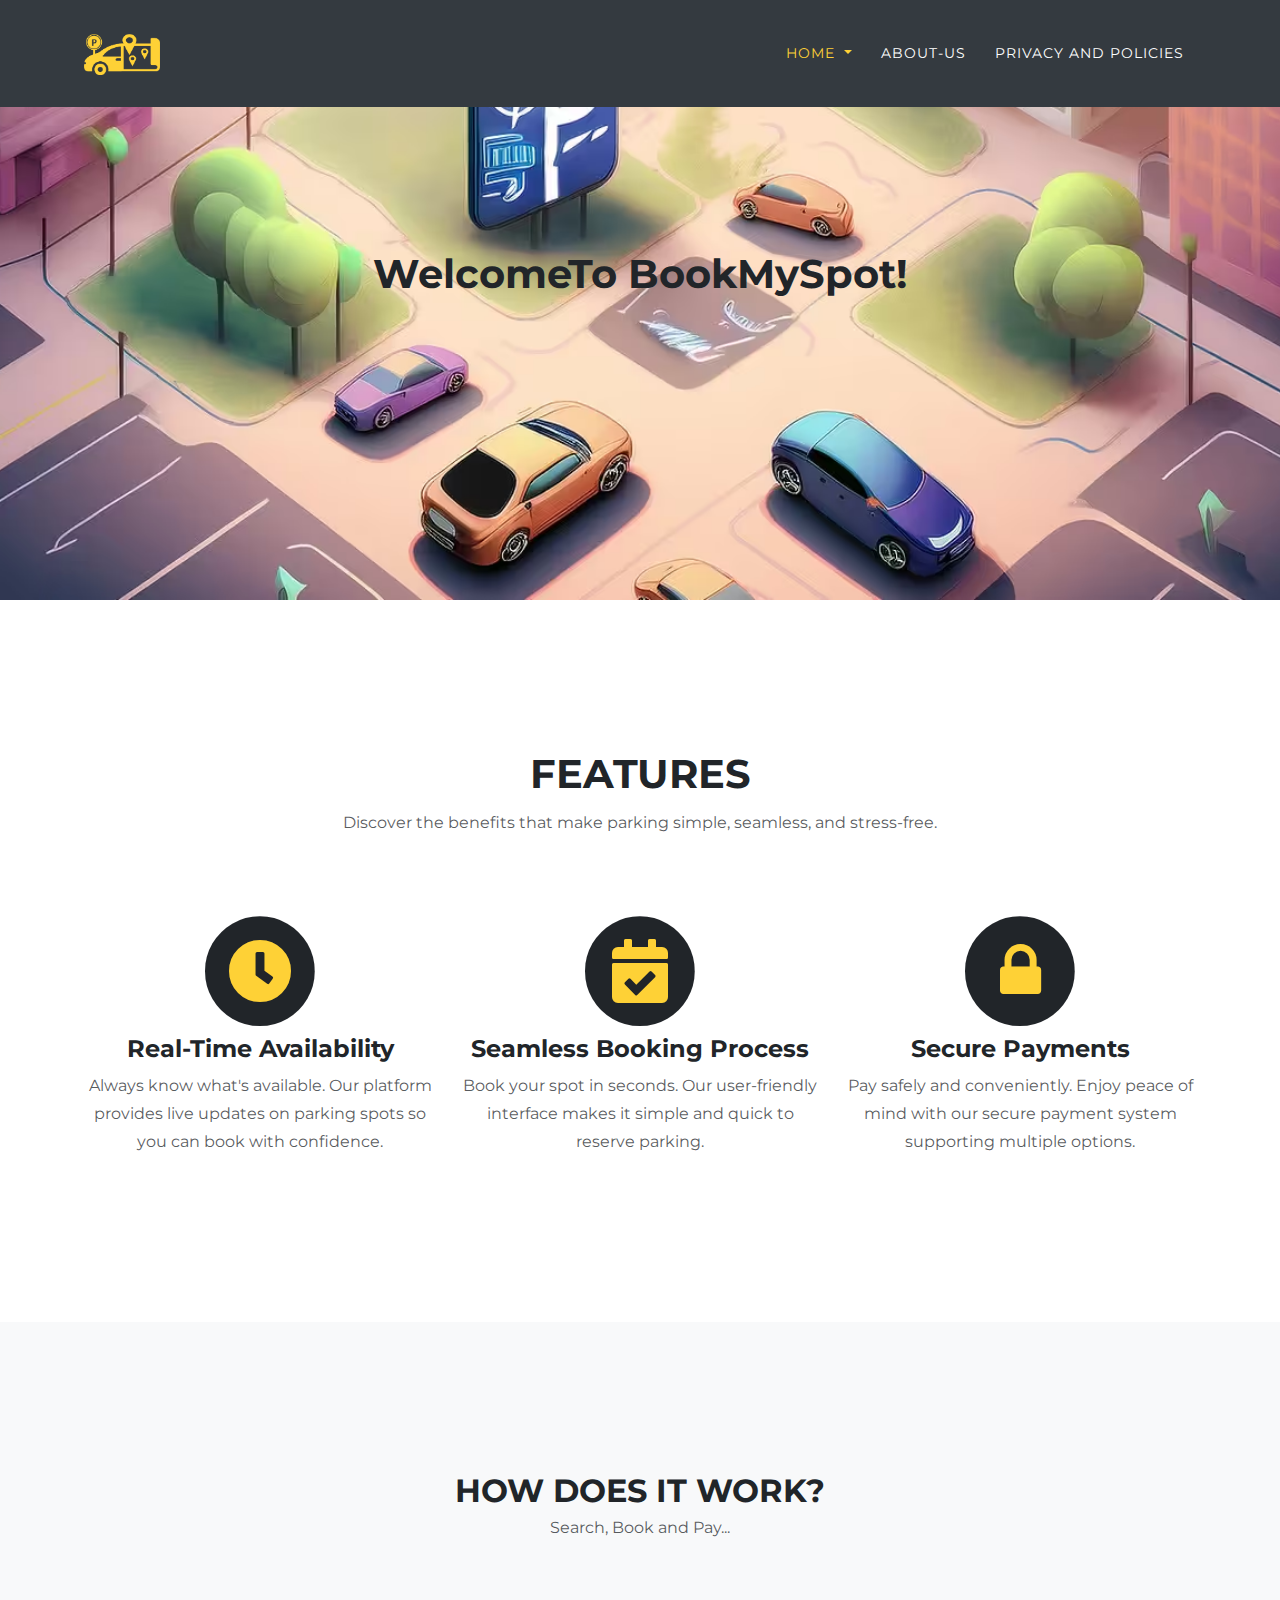
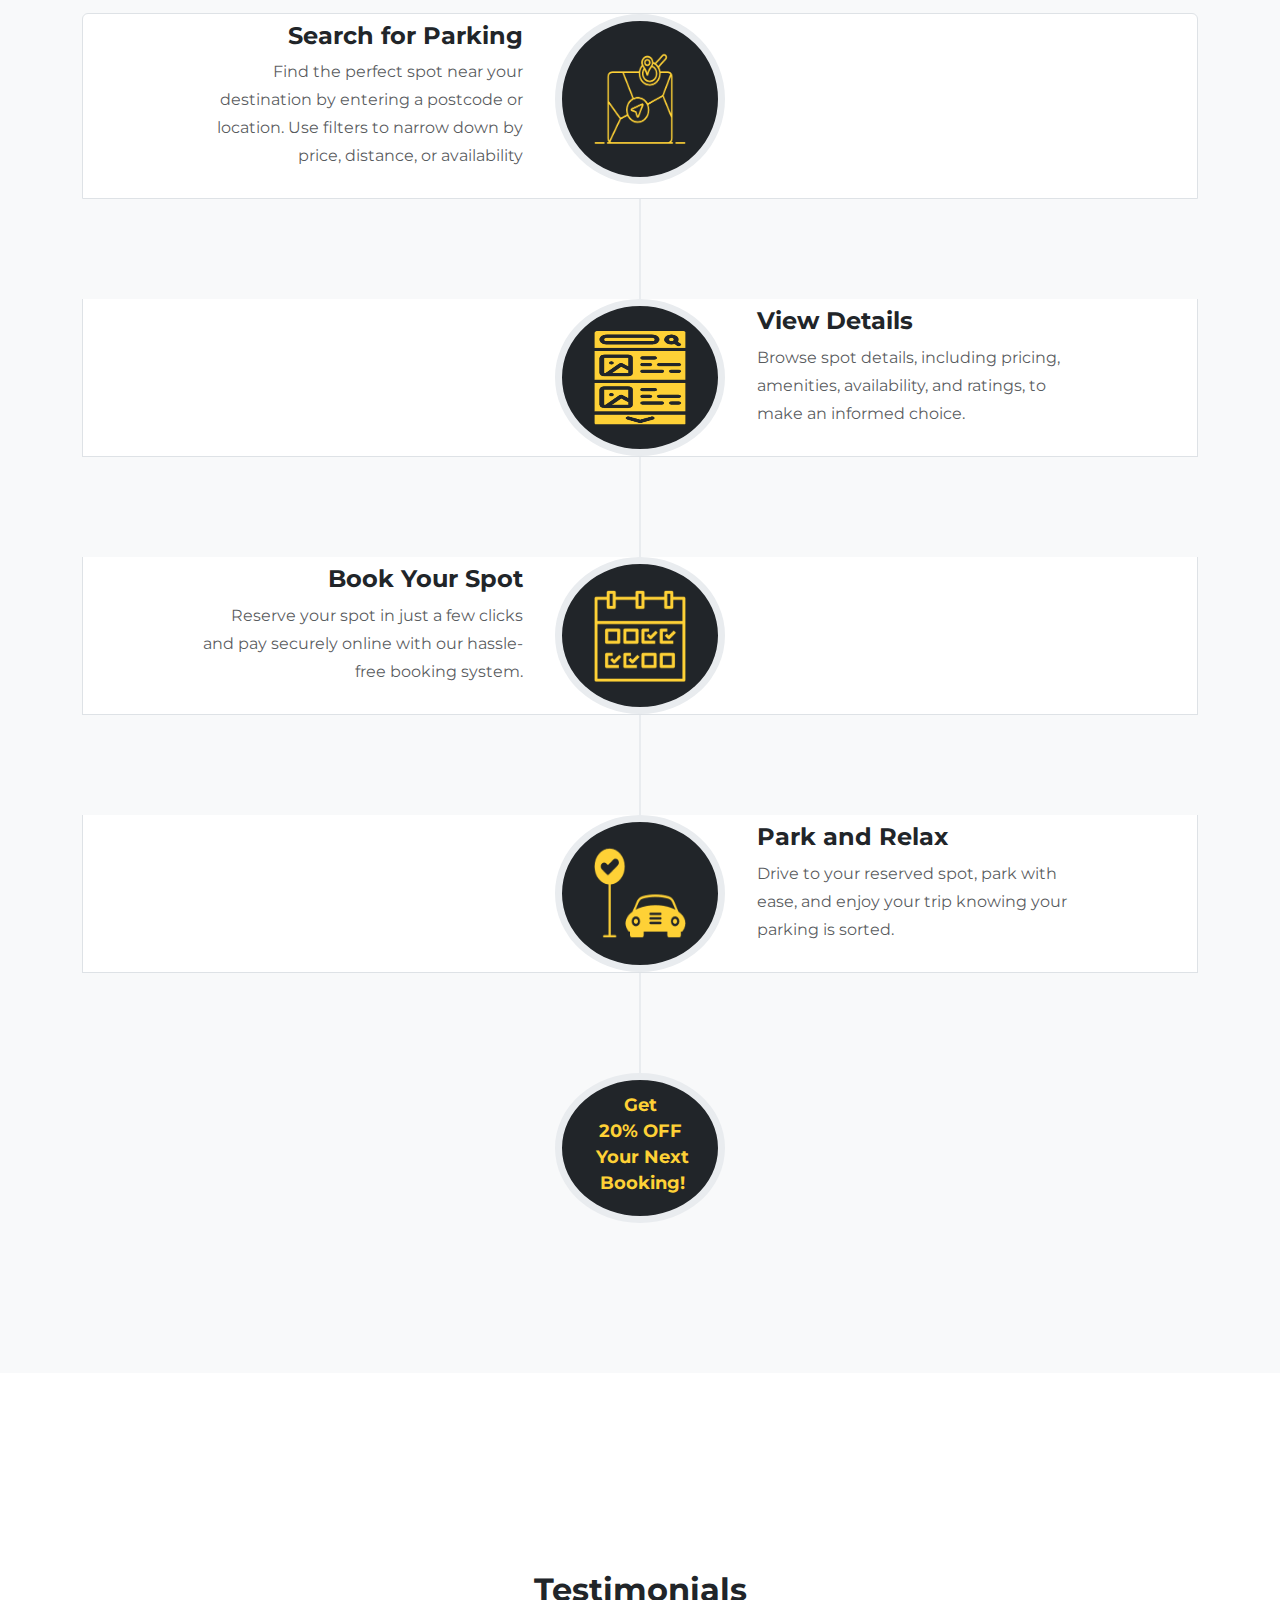
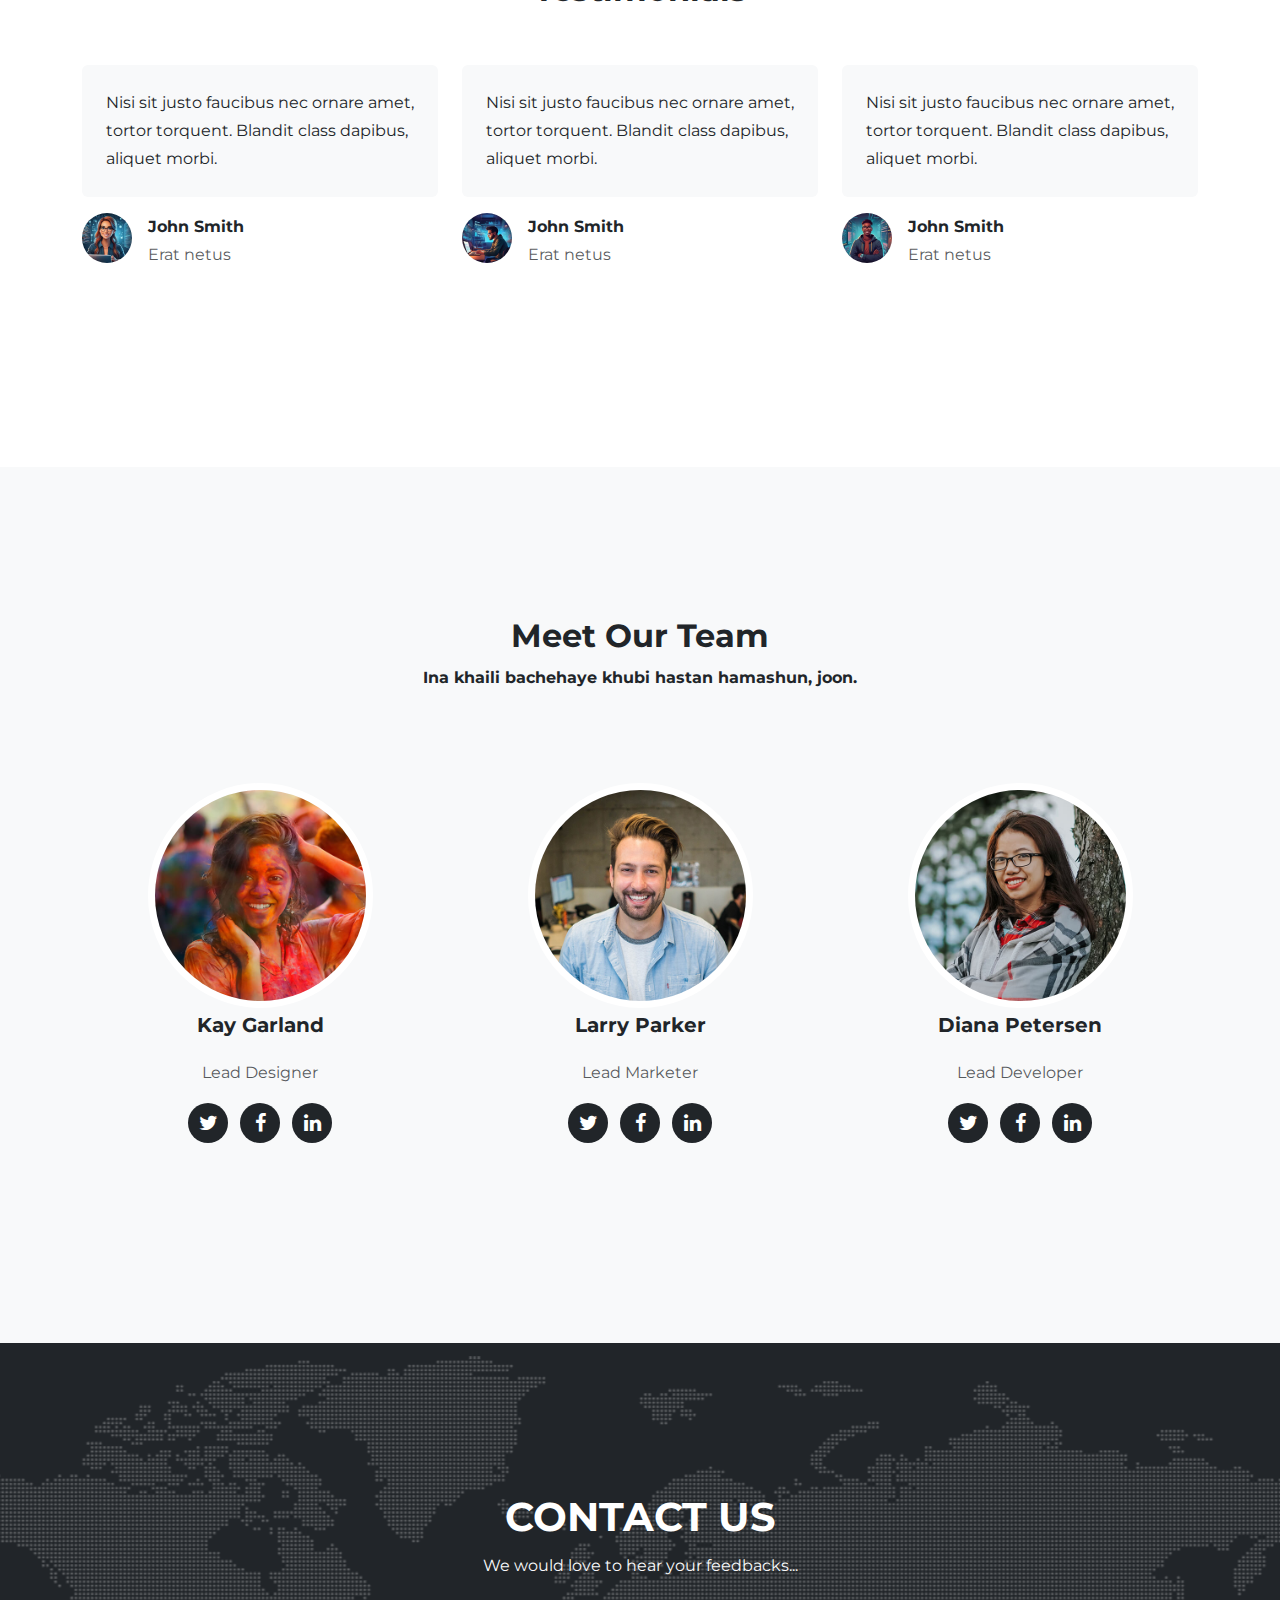
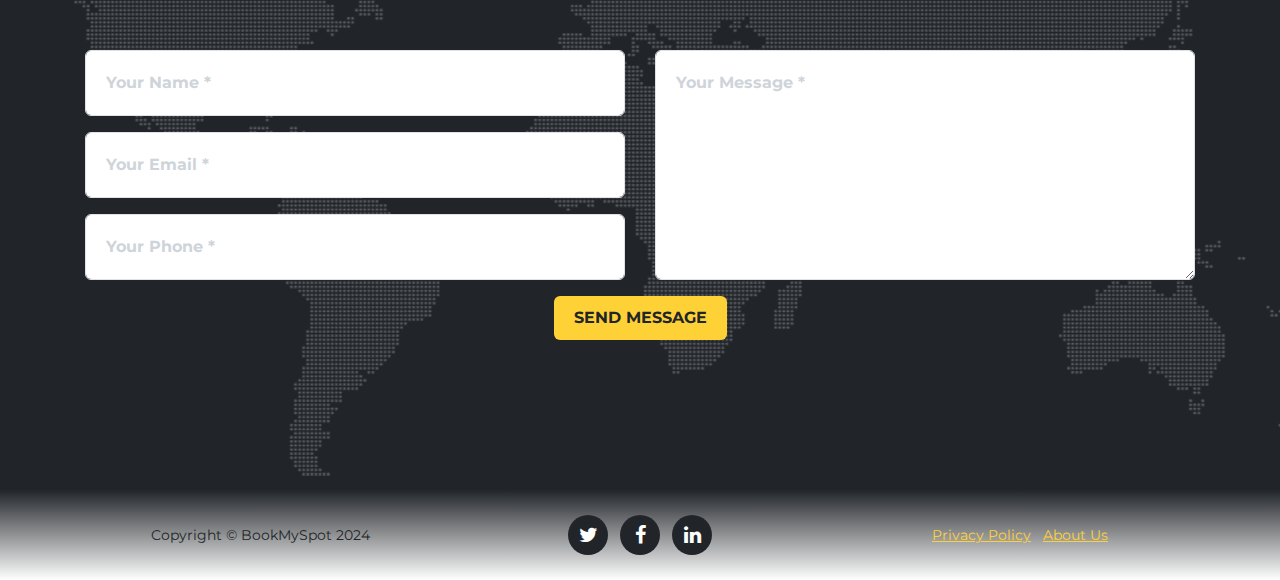
==== commit 9b922923: "bug: removed extra margins" ====
--- a/index.html
+++ b/index.html
@@ -85,7 +85,7 @@
         </div>
         <!-- //_____________________________________ Features _____________________________________// -->
 
-        <section id="features" class="aj-mt-150 aj-pt-150 aj-pb-150">
+        <section id="features" class="aj-pt-150 aj-pb-150">
             <div class="container">
                 <div class="row">
                     <div class="col-lg-12 text-center">
